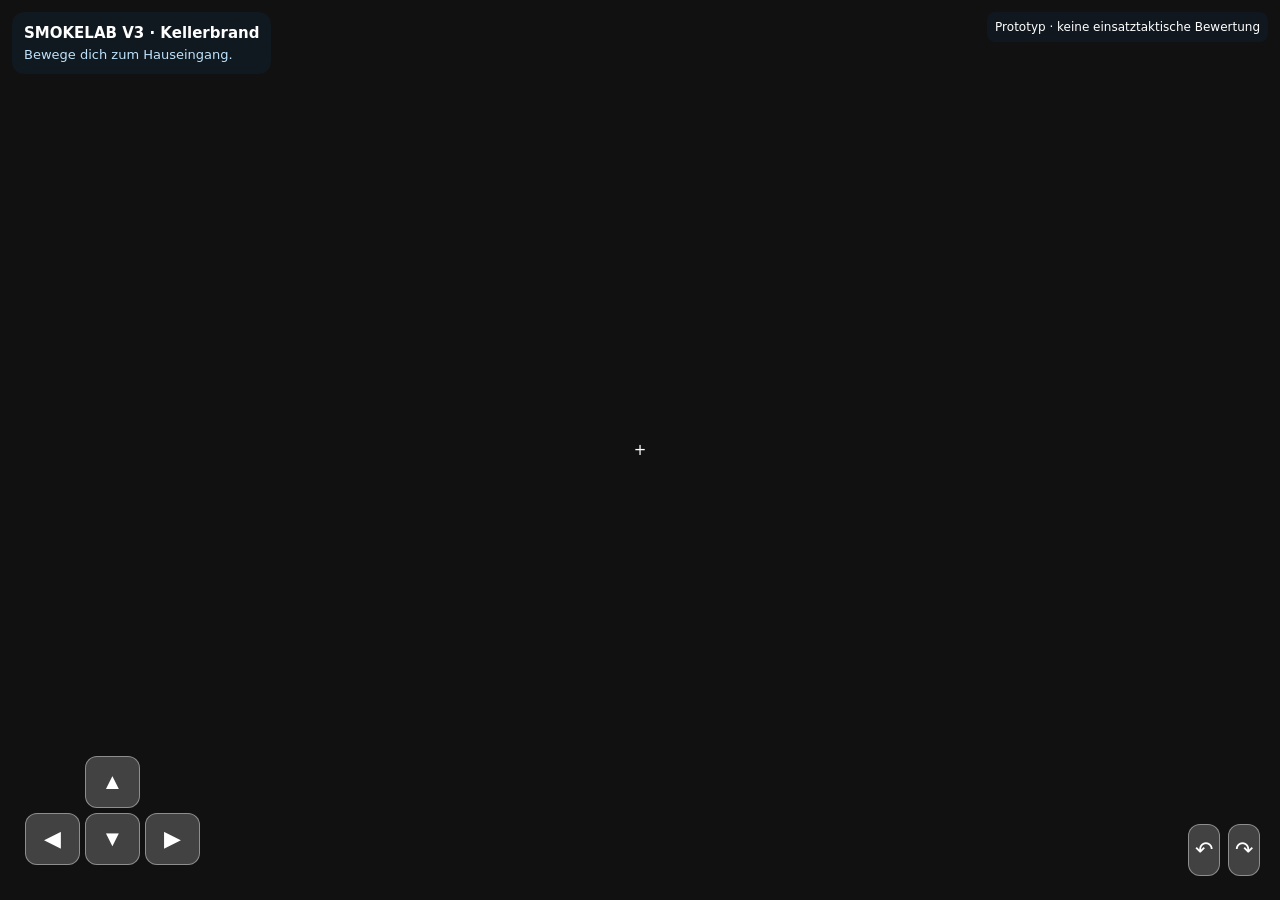
==== index.html @ 82b1ecdf "Add files via upload" ====
<!doctype html><html lang="de"><head><meta charset="utf-8"><meta name="viewport" content="width=device-width,initial-scale=1,maximum-scale=1,user-scalable=no"><title>SMOKELAB V3 – 3D-Prototyp</title><style>html,body{margin:0;height:100%;overflow:hidden;background:#111;color:white;font:15px system-ui;touch-action:none}canvas{display:block}#hud{position:absolute;top:12px;left:12px;background:#101923d9;padding:12px;border-radius:12px;max-width:290px}#status{font-size:13px;color:#bfe2fa;margin-top:5px}#interact{position:absolute;right:22px;bottom:110px;padding:18px;border:0;border-radius:14px;background:#e5b24d;color:#171717;font-weight:bold;display:none}#pad{position:absolute;left:25px;bottom:35px;display:grid;grid-template-columns:repeat(3,55px);gap:5px}#pad button,#look button{background:#ffffff35;color:white;border:1px solid #ffffff66;border-radius:12px;height:52px;font-size:22px;touch-action:none}#pad button:active,#look button:active{background:#ffffff88}#look{position:absolute;right:20px;bottom:24px;display:flex;gap:8px}#note{position:absolute;top:12px;right:12px;font-size:12px;background:#101923b8;padding:8px;border-radius:8px}#cross{position:absolute;top:50%;left:50%;transform:translate(-50%,-50%);pointer-events:none}button{cursor:pointer}</style></head><body><div id="hud"><b>SMOKELAB V3 · Kellerbrand</b><div id="status">Bewege dich zum Hauseingang.</div></div><div id="note">Prototyp · keine einsatztaktische Bewertung</div><div id="cross">+</div><button id="interact">Tür öffnen</button><div id="pad"><span></span><button data-key="forward">▲</button><span></span><button data-key="left">◀</button><button data-key="back">▼</button><button data-key="right">▶</button></div><div id="look"><button data-key="turnleft">↶</button><button data-key="turnright">↷</button></div><script type="module">
import * as THREE from 'https://esm.sh/three@0.170.0';
const scene=new THREE.Scene();scene.background=new THREE.Color(0x9eb7c9);scene.fog=new THREE.Fog(0x9eb7c9,25,70);
const camera=new THREE.PerspectiveCamera(70,innerWidth/innerHeight,.08,120);camera.position.set(0,1.65,10);let yaw=0;
const renderer=new THREE.WebGLRenderer({antialias:true,powerPreference:'high-performance'});renderer.setPixelRatio(Math.min(devicePixelRatio,1.6));renderer.setSize(innerWidth,innerHeight);document.body.prepend(renderer.domElement);
scene.add(new THREE.HemisphereLight(0xffffff,0x58616a,2));const sun=new THREE.DirectionalLight(0xffffff,2.1);sun.position.set(7,12,9);scene.add(sun);
function box(w,h,d,x,y,z,color){const m=new THREE.Mesh(new THREE.BoxGeometry(w,h,d),new THREE.MeshStandardMaterial({color,roughness:.9}));m.position.set(x,y,z);scene.add(m);return m}
box(80,.15,80,0,-.12,0,0x547348);box(5,.05,18,0,.01,5,0xaaaaa3);
// House front wall with a real doorway gap: doorway x=-.8..+.8, house spans x=-5..5.
box(4.2,3.4,.25,-2.9,1.7,0,0xe8dfcd);box(4.2,3.4,.25,2.9,1.7,0,0xe8dfcd);box(1.6,.85,.25,0,2.975,0,0xe8dfcd);
box(.25,3.4,9,-5,1.7,-4.5,0xe8dfcd);box(.25,3.4,9,5,1.7,-4.5,0xe8dfcd);box(10,3.4,.25,0,1.7,-9,0xe8dfcd);box(10,.15,9,0,.01,-4.5,0xb4a797);
box(10,.3,9,0,3.55,-4.5,0x5e5754);
for(const x of [-3.2,3.2]){box(1.6,1.5,.05,x,1.8,.15,0x536c77);box(.08,1.6,.1,x,1.8,.2,0xffffff);box(1.6,.08,.1,x,1.8,.2,0xffffff)}
const hinge=new THREE.Group();hinge.position.set(-.8,0,.02);scene.add(hinge);const door=new THREE.Mesh(new THREE.BoxGeometry(1.6,2.12,.1),new THREE.MeshStandardMaterial({color:0x805a3c}));door.position.set(.8,1.06,0);hinge.add(door);const handle=new THREE.Mesh(new THREE.SphereGeometry(.065,12,12),new THREE.MeshStandardMaterial({color:0xd4bc79}));handle.position.set(1.42,1.06,.08);hinge.add(handle);
// Interior hall, stairs represented by a visible descent at the back.
box(2,.08,4,0,.08,-6.7,0x706f6b);for(let i=0;i<7;i++)box(2,.13,.38,0,.13-i*.07,-6.5-i*.37,0x6b6761);
const basementDoor=box(2,2.2,.12,0,1.1,-8.6,0x544b42);
const keys=new Set(),status=document.querySelector('#status'),action=document.querySelector('#interact');let open=false;
function interact(){if(Math.hypot(camera.position.x,camera.position.z)<3.2&&camera.position.z>-2.5){open=!open;status.textContent=open?'Haustür geöffnet. Du kannst in den Flur gehen.':'Haustür geschlossen.'}}
action.addEventListener('click',interact);document.addEventListener('keydown',e=>{keys.add(e.key.toLowerCase());if(e.key.toLowerCase()==='e')interact()});document.addEventListener('keyup',e=>keys.delete(e.key.toLowerCase()));
for(const b of document.querySelectorAll('[data-key]')){const k=b.dataset.key;b.addEventListener('pointerdown',e=>{e.preventDefault();b.setPointerCapture(e.pointerId);keys.add(k)});for(const evt of ['pointerup','pointercancel','lostpointercapture'])b.addEventListener(evt,()=>keys.delete(k))}
let touchX=null;renderer.domElement.addEventListener('pointerdown',e=>{touchX=e.clientX});renderer.domElement.addEventListener('pointermove',e=>{if(touchX!==null){yaw-=(e.clientX-touchX)*.004;touchX=e.clientX}});renderer.domElement.addEventListener('pointerup',()=>touchX=null);
let prev=performance.now();function tick(t){const dt=Math.min((t-prev)/1000,.04);prev=t;const turn=(keys.has('turnleft')||keys.has('arrowleft')?1:0)-(keys.has('turnright')||keys.has('arrowright')?1:0);yaw+=turn*dt*1.7;camera.rotation.y=yaw;let f=Number(keys.has('forward')||keys.has('w')||keys.has('arrowup'))-Number(keys.has('back')||keys.has('s')||keys.has('arrowdown'));let s=Number(keys.has('right')||keys.has('d'))-Number(keys.has('left')||keys.has('a'));const speed=3.2*dt;const nx=camera.position.x+(Math.sin(yaw)*-f+Math.cos(yaw)*s)*speed,nz=camera.position.z+(-Math.cos(yaw)*f-Math.sin(yaw)*s)*speed;
const crossing=nz<.3&&nz>-.3&&Math.abs(nx)<.82;const blocked=!open&&crossing;const inHouse=nx>-4.7&&nx<4.7&&nz<0&&nz>-8.5;const valid=!(nz<-.1&&nz>-8.8&&Math.abs(nx)>4.65)&&!blocked&&!(nz< -8.6);if(valid){camera.position.x=nx;camera.position.z=nz}camera.position.y=1.65;
const near=Math.abs(camera.position.x)<2&&Math.abs(camera.position.z)<2.6;action.style.display=near?'block':'none';action.textContent=open?'Tür schließen':'Tür öffnen';if(inHouse&&camera.position.z< -5.4)status.textContent='Kellertreppe erreicht. Weitere Interaktionen folgen in der nächsten Version.';else if(inHouse)status.textContent='Im Hausflur. Gehe zur Kellertreppe.';renderer.render(scene,camera);requestAnimationFrame(tick)}requestAnimationFrame(tick);
addEventListener('resize',()=>{camera.aspect=innerWidth/innerHeight;camera.updateProjectionMatrix();renderer.setSize(innerWidth,innerHeight)});
</script></body></html>
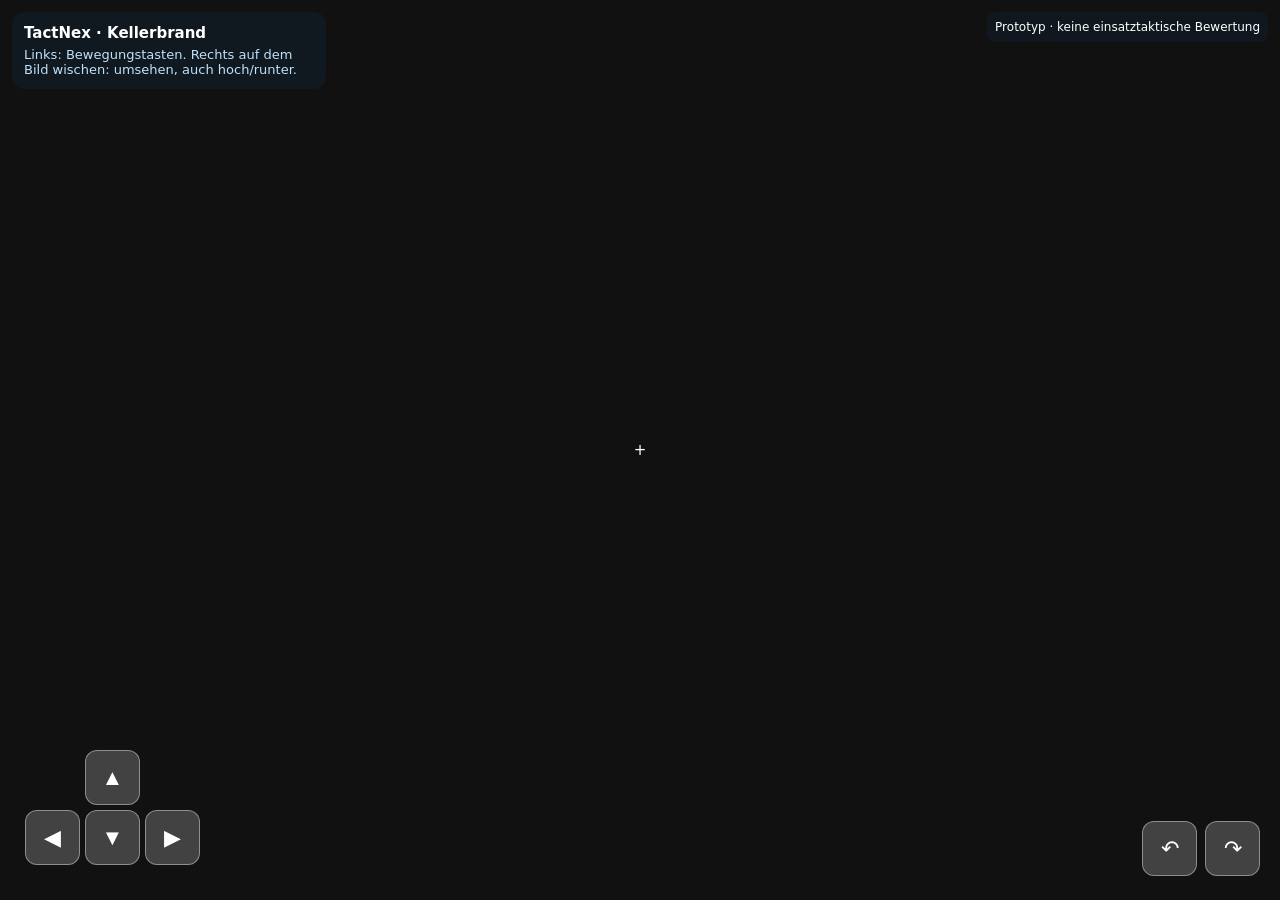
==== commit 0784e720: "Add files via upload" ====
--- a/index.html
+++ b/index.html
@@ -1,7 +1,7 @@
-<!doctype html><html lang="de"><head><meta charset="utf-8"><meta name="viewport" content="width=device-width,initial-scale=1,maximum-scale=1,user-scalable=no"><title>SMOKELAB V3 – 3D-Prototyp</title><style>html,body{margin:0;height:100%;overflow:hidden;background:#111;color:white;font:15px system-ui;touch-action:none}canvas{display:block}#hud{position:absolute;top:12px;left:12px;background:#101923d9;padding:12px;border-radius:12px;max-width:290px}#status{font-size:13px;color:#bfe2fa;margin-top:5px}#interact{position:absolute;right:22px;bottom:110px;padding:18px;border:0;border-radius:14px;background:#e5b24d;color:#171717;font-weight:bold;display:none}#pad{position:absolute;left:25px;bottom:35px;display:grid;grid-template-columns:repeat(3,55px);gap:5px}#pad button,#look button{background:#ffffff35;color:white;border:1px solid #ffffff66;border-radius:12px;height:52px;font-size:22px;touch-action:none}#pad button:active,#look button:active{background:#ffffff88}#look{position:absolute;right:20px;bottom:24px;display:flex;gap:8px}#note{position:absolute;top:12px;right:12px;font-size:12px;background:#101923b8;padding:8px;border-radius:8px}#cross{position:absolute;top:50%;left:50%;transform:translate(-50%,-50%);pointer-events:none}button{cursor:pointer}</style></head><body><div id="hud"><b>SMOKELAB V3 · Kellerbrand</b><div id="status">Bewege dich zum Hauseingang.</div></div><div id="note">Prototyp · keine einsatztaktische Bewertung</div><div id="cross">+</div><button id="interact">Tür öffnen</button><div id="pad"><span></span><button data-key="forward">▲</button><span></span><button data-key="left">◀</button><button data-key="back">▼</button><button data-key="right">▶</button></div><div id="look"><button data-key="turnleft">↶</button><button data-key="turnright">↷</button></div><script type="module">
+<!doctype html><html lang="de"><head><meta charset="utf-8"><meta name="viewport" content="width=device-width,initial-scale=1,maximum-scale=1,user-scalable=no"><title>TactNex – 3D-Prototyp</title><style>html,body{margin:0;user-select:none;-webkit-user-select:none;-webkit-touch-callout:none;overscroll-behavior:none;height:100%;overflow:hidden;background:#111;color:white;font:15px system-ui;touch-action:none}canvas{display:block;touch-action:none;-webkit-user-select:none}button{-webkit-user-select:none;user-select:none;-webkit-touch-callout:none;touch-action:none}#pad,#look{z-index:20;touch-action:none}#pad button,#look button{min-width:55px;min-height:55px;opacity:1}#hud,#note{pointer-events:none}#interact{z-index:20}#hud{position:absolute;top:12px;left:12px;background:#101923d9;padding:12px;border-radius:12px;max-width:290px}#status{font-size:13px;color:#bfe2fa;margin-top:5px}#interact{position:absolute;right:22px;bottom:110px;padding:18px;border:0;border-radius:14px;background:#e5b24d;color:#171717;font-weight:bold;display:none}#pad{position:absolute;left:25px;bottom:35px;display:grid;grid-template-columns:repeat(3,55px);gap:5px}#pad button,#look button{background:#ffffff35;color:white;border:1px solid #ffffff66;border-radius:12px;height:52px;font-size:22px;touch-action:none}#pad button:active,#look button:active{background:#ffffff88}#look{position:absolute;right:20px;bottom:24px;display:flex;gap:8px}#note{position:absolute;top:12px;right:12px;font-size:12px;background:#101923b8;padding:8px;border-radius:8px}#cross{position:absolute;top:50%;left:50%;transform:translate(-50%,-50%);pointer-events:none}button{cursor:pointer}</style></head><body><div id="hud"><b>TactNex · Kellerbrand</b><div id="status">Links: Bewegungstasten. Rechts auf dem Bild wischen: umsehen, auch hoch/runter.</div></div><div id="note">Prototyp · keine einsatztaktische Bewertung</div><div id="cross">+</div><button id="interact">Tür öffnen</button><div id="pad"><span></span><button data-key="forward">▲</button><span></span><button data-key="left">◀</button><button data-key="back">▼</button><button data-key="right">▶</button></div><div id="look"><button data-key="turnleft">↶</button><button data-key="turnright">↷</button></div><script type="module">
 import * as THREE from 'https://esm.sh/three@0.170.0';
 const scene=new THREE.Scene();scene.background=new THREE.Color(0x9eb7c9);scene.fog=new THREE.Fog(0x9eb7c9,25,70);
-const camera=new THREE.PerspectiveCamera(70,innerWidth/innerHeight,.08,120);camera.position.set(0,1.65,10);let yaw=0;
+const camera=new THREE.PerspectiveCamera(70,innerWidth/innerHeight,.08,120);camera.position.set(0,1.65,10);let yaw=0,pitch=0;
 const renderer=new THREE.WebGLRenderer({antialias:true,powerPreference:'high-performance'});renderer.setPixelRatio(Math.min(devicePixelRatio,1.6));renderer.setSize(innerWidth,innerHeight);document.body.prepend(renderer.domElement);
 scene.add(new THREE.HemisphereLight(0xffffff,0x58616a,2));const sun=new THREE.DirectionalLight(0xffffff,2.1);sun.position.set(7,12,9);scene.add(sun);
 function box(w,h,d,x,y,z,color){const m=new THREE.Mesh(new THREE.BoxGeometry(w,h,d),new THREE.MeshStandardMaterial({color,roughness:.9}));m.position.set(x,y,z);scene.add(m);return m}
@@ -14,14 +14,51 @@
 const hinge=new THREE.Group();hinge.position.set(-.8,0,.02);scene.add(hinge);const door=new THREE.Mesh(new THREE.BoxGeometry(1.6,2.12,.1),new THREE.MeshStandardMaterial({color:0x805a3c}));door.position.set(.8,1.06,0);hinge.add(door);const handle=new THREE.Mesh(new THREE.SphereGeometry(.065,12,12),new THREE.MeshStandardMaterial({color:0xd4bc79}));handle.position.set(1.42,1.06,.08);hinge.add(handle);
 // Interior hall, stairs represented by a visible descent at the back.
 box(2,.08,4,0,.08,-6.7,0x706f6b);for(let i=0;i<7;i++)box(2,.13,.38,0,.13-i*.07,-6.5-i*.37,0x6b6761);
-const basementDoor=box(2,2.2,.12,0,1.1,-8.6,0x544b42);
-const keys=new Set(),status=document.querySelector('#status'),action=document.querySelector('#interact');let open=false;
-function interact(){if(Math.hypot(camera.position.x,camera.position.z)<3.2&&camera.position.z>-2.5){open=!open;status.textContent=open?'Haustür geöffnet. Du kannst in den Flur gehen.':'Haustür geschlossen.'}}
-action.addEventListener('click',interact);document.addEventListener('keydown',e=>{keys.add(e.key.toLowerCase());if(e.key.toLowerCase()==='e')interact()});document.addEventListener('keyup',e=>keys.delete(e.key.toLowerCase()));
+// Basement test space is physically below the ground floor; the stair is a sloping walkable path.
+// The initial prototype's decorative staircase is hidden and replaced with actual steps.
+for(const obj of [...scene.children]){if(obj.isMesh && obj.geometry?.parameters?.width===2 && obj.position.z < -5 && obj.position.z > -9 && obj.material?.color?.getHex()===0x6b6761) obj.visible=false;}
+const basementDoor=box(2,2.2,.12,0,-1.5,-10.8,0x544b42);
+// An open basement volume behind the staircase, with walls and floor.
+box(9,.16,8,0,-2.7,-13,0x80766c);
+box(.2,2.7,8,-4.5,-1.35,-13,0xc9c2b7);box(.2,2.7,8,4.5,-1.35,-13,0xc9c2b7);
+box(9,2.7,.2,0,-1.35,-17,0xc9c2b7);
+// Staircase goes from z=-5.4 at ground level to z=-10.4 at basement level.
+const stairStart=-5.4,stairEnd=-10.4,stairCount=14;
+for(let i=0;i<stairCount;i++){const z=stairStart-(i+.5)*(5/stairCount);const y=-(i+1)*2.7/stairCount;box(1.9,.12,5/stairCount,0,y-.07,z,0x77716b)}
+// Low wall dividing the basement into two simple rooms.
+box(3,.2,.18,-2.8,-1.25,-13.2,0xbbb3a8);
+
+const keys=new Set(),status=document.querySelector('#status'),action=document.querySelector('#interact');let open=false,doorAngle=0;
+function interact(){if(Math.abs(camera.position.x)<2.1&&Math.abs(camera.position.z)<2.7){open=!open;status.textContent=open?'Haustür öffnet sich.':'Haustür schließt sich.'}}
+action.addEventListener('click',interact);document.addEventListener('keydown',e=>{keys.add(e.key.toLowerCase());if(e.key.toLowerCase()==='e')interact()});document.addEventListener('keyup',e=>keys.delete(e.key.toLowerCase()));document.addEventListener('contextmenu',e=>e.preventDefault());document.addEventListener('selectstart',e=>e.preventDefault());document.addEventListener('dragstart',e=>e.preventDefault());
 for(const b of document.querySelectorAll('[data-key]')){const k=b.dataset.key;b.addEventListener('pointerdown',e=>{e.preventDefault();b.setPointerCapture(e.pointerId);keys.add(k)});for(const evt of ['pointerup','pointercancel','lostpointercapture'])b.addEventListener(evt,()=>keys.delete(k))}
-let touchX=null;renderer.domElement.addEventListener('pointerdown',e=>{touchX=e.clientX});renderer.domElement.addEventListener('pointermove',e=>{if(touchX!==null){yaw-=(e.clientX-touchX)*.004;touchX=e.clientX}});renderer.domElement.addEventListener('pointerup',()=>touchX=null);
-let prev=performance.now();function tick(t){const dt=Math.min((t-prev)/1000,.04);prev=t;const turn=(keys.has('turnleft')||keys.has('arrowleft')?1:0)-(keys.has('turnright')||keys.has('arrowright')?1:0);yaw+=turn*dt*1.7;camera.rotation.y=yaw;let f=Number(keys.has('forward')||keys.has('w')||keys.has('arrowup'))-Number(keys.has('back')||keys.has('s')||keys.has('arrowdown'));let s=Number(keys.has('right')||keys.has('d'))-Number(keys.has('left')||keys.has('a'));const speed=3.2*dt;const nx=camera.position.x+(Math.sin(yaw)*-f+Math.cos(yaw)*s)*speed,nz=camera.position.z+(-Math.cos(yaw)*f-Math.sin(yaw)*s)*speed;
-const crossing=nz<.3&&nz>-.3&&Math.abs(nx)<.82;const blocked=!open&&crossing;const inHouse=nx>-4.7&&nx<4.7&&nz<0&&nz>-8.5;const valid=!(nz<-.1&&nz>-8.8&&Math.abs(nx)>4.65)&&!blocked&&!(nz< -8.6);if(valid){camera.position.x=nx;camera.position.z=nz}camera.position.y=1.65;
-const near=Math.abs(camera.position.x)<2&&Math.abs(camera.position.z)<2.6;action.style.display=near?'block':'none';action.textContent=open?'Tür schließen':'Tür öffnen';if(inHouse&&camera.position.z< -5.4)status.textContent='Kellertreppe erreicht. Weitere Interaktionen folgen in der nächsten Version.';else if(inHouse)status.textContent='Im Hausflur. Gehe zur Kellertreppe.';renderer.render(scene,camera);requestAnimationFrame(tick)}requestAnimationFrame(tick);
+let lookPointer=null,lookX=0,lookY=0;
+renderer.domElement.addEventListener('pointerdown',e=>{lookPointer=e.pointerId;lookX=e.clientX;lookY=e.clientY;renderer.domElement.setPointerCapture(e.pointerId)});
+renderer.domElement.addEventListener('pointermove',e=>{if(e.pointerId!==lookPointer)return;const dx=e.clientX-lookX,dy=e.clientY-lookY;yaw-=dx*.004;pitch=Math.max(-1.25,Math.min(1.25,pitch-dy*.004));lookX=e.clientX;lookY=e.clientY});
+for(const ev of ['pointerup','pointercancel','lostpointercapture'])renderer.domElement.addEventListener(ev,e=>{if(e.pointerId===lookPointer)lookPointer=null});
+let prev=performance.now();function tick(t){const dt=Math.min((t-prev)/1000,.04);prev=t;const turn=(keys.has('turnleft')||keys.has('arrowleft')?1:0)-(keys.has('turnright')||keys.has('arrowright')?1:0);yaw+=turn*dt*1.7;camera.rotation.order='YXZ';camera.rotation.y=yaw;camera.rotation.x=pitch;
+const targetAngle=open?-Math.PI*.55:0;doorAngle+=(targetAngle-doorAngle)*Math.min(1,dt*7);hinge.rotation.y=doorAngle;let f=Number(keys.has('forward')||keys.has('w')||keys.has('arrowup'))-Number(keys.has('back')||keys.has('s')||keys.has('arrowdown'));let s=Number(keys.has('right')||keys.has('d'))-Number(keys.has('left')||keys.has('a'));const speed=3.2*dt;const nx=camera.position.x+(Math.sin(yaw)*-f+Math.cos(yaw)*s)*speed,nz=camera.position.z+(-Math.cos(yaw)*f-Math.sin(yaw)*s)*speed;
+// Collision with front wall and door: test the entire movement segment, not only the endpoint.
+const px=camera.position.x,pz=camera.position.z,r=.24;
+function passable(x,z){
+  if(z < -16.65 || (z < -.3 && (x < -4.65 || x > 4.65))) return false;
+  // Front wall is at z=0; doorway is x=-0.8..0.8.
+  if(Math.abs(z)<.18+r){
+    if(Math.abs(x)>.8-r)return false;
+    if(!open || Math.abs(doorAngle)<1.12)return false;
+  }
+  // Door leaf swings toward exterior on the left hinge; approximate solid segment.
+  const ax=-.8,az=.02,bx=ax+1.6*Math.cos(doorAngle),bz=az-1.6*Math.sin(doorAngle);
+  const vx=bx-ax,vz=bz-az,wx=x-ax,wz=z-az;
+  const u=Math.max(0,Math.min(1,(wx*vx+wz*vz)/(vx*vx+vz*vz)));
+  if(Math.hypot(x-(ax+u*vx),z-(az+u*vz))<r+.07)return false;
+  return true;
+}
+let cx=px,cz=pz;const steps=Math.max(1,Math.ceil(Math.hypot(nx-px,nz-pz)/.09));
+for(let i=1;i<=steps;i++){const tx=px+(nx-px)*i/steps,tz=pz+(nz-pz)*i/steps;if(passable(tx,tz)){cx=tx;cz=tz}else break}
+camera.position.x=cx;camera.position.z=cz;
+const inHouse=cx>-4.7&&cx<4.7&&cz<-.3&&cz>-16.7;
+const stairProgress=Math.max(0,Math.min(1,(-cz-5.4)/5));camera.position.y=1.65-2.7*stairProgress;
+const near=Math.abs(camera.position.x)<2&&Math.abs(camera.position.z)<2.6;action.style.display=near?'block':'none';action.textContent=open?'Tür schließen':'Tür öffnen';if(inHouse&&camera.position.z< -10.4)status.textContent='Im Kellergeschoss (Testbereich).';else if(inHouse&&camera.position.z< -5.4)status.textContent='Du gehst die Kellertreppe hinunter.';else if(inHouse)status.textContent='Im Hausflur. Gehe zur Kellertreppe.';renderer.render(scene,camera);requestAnimationFrame(tick)}requestAnimationFrame(tick);
 addEventListener('resize',()=>{camera.aspect=innerWidth/innerHeight;camera.updateProjectionMatrix();renderer.setSize(innerWidth,innerHeight)});
 </script></body></html>
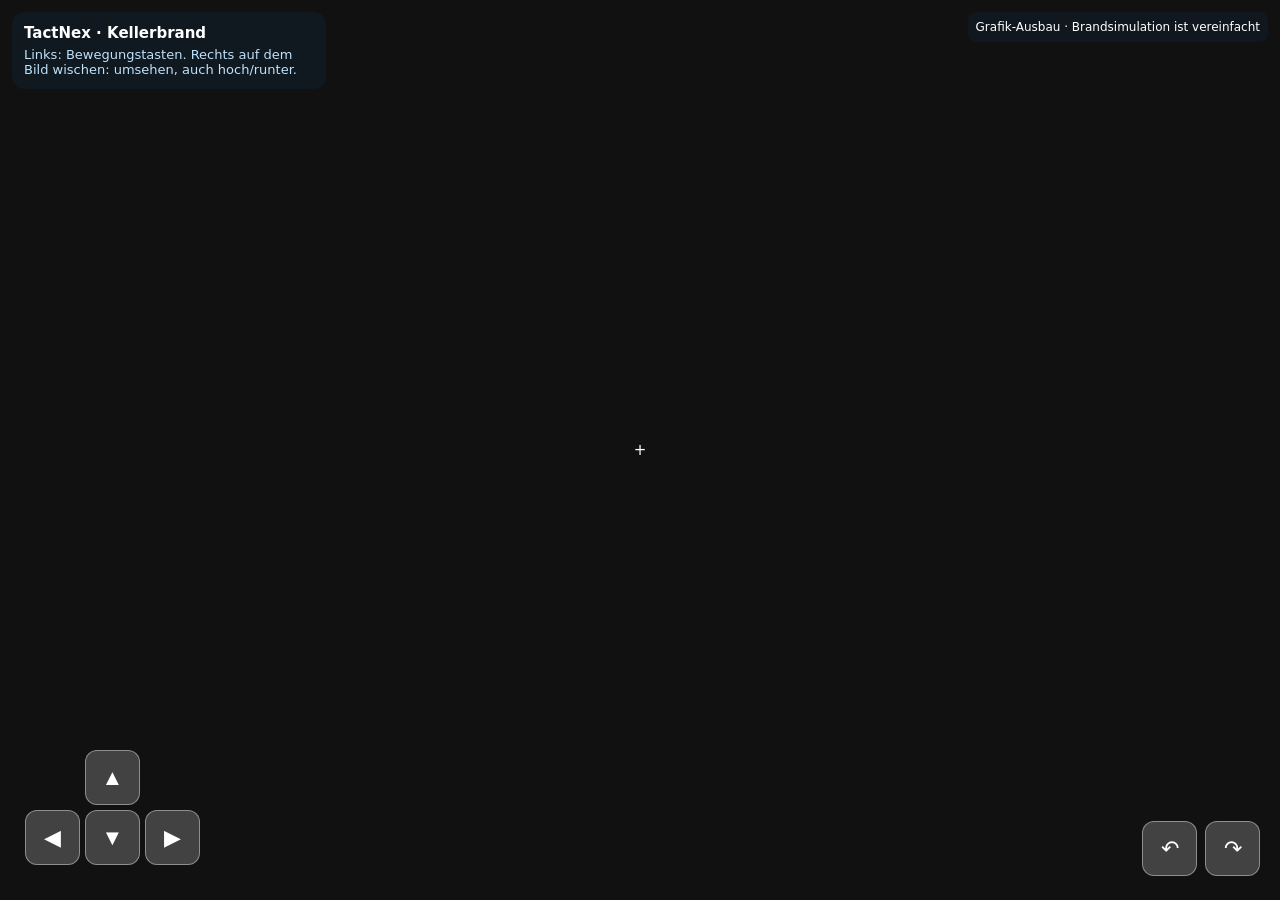
==== commit d8859f33: "Visual overhaul: procedural textured surfaces, realistic lighting and shadows, detailed foliage, roa" ====
--- a/index.html
+++ b/index.html
@@ -1,33 +1,112 @@
-<!doctype html><html lang="de"><head><meta charset="utf-8"><meta name="viewport" content="width=device-width,initial-scale=1,maximum-scale=1,user-scalable=no"><title>TactNex – 3D-Prototyp</title><style>html,body{margin:0;user-select:none;-webkit-user-select:none;-webkit-touch-callout:none;overscroll-behavior:none;height:100%;overflow:hidden;background:#111;color:white;font:15px system-ui;touch-action:none}canvas{display:block;touch-action:none;-webkit-user-select:none}button{-webkit-user-select:none;user-select:none;-webkit-touch-callout:none;touch-action:none}#pad,#look{z-index:20;touch-action:none}#pad button,#look button{min-width:55px;min-height:55px;opacity:1}#hud,#note{pointer-events:none}#interact{z-index:20}#hud{position:absolute;top:12px;left:12px;background:#101923d9;padding:12px;border-radius:12px;max-width:290px}#status{font-size:13px;color:#bfe2fa;margin-top:5px}#interact{position:absolute;right:22px;bottom:110px;padding:18px;border:0;border-radius:14px;background:#e5b24d;color:#171717;font-weight:bold;display:none}#pad{position:absolute;left:25px;bottom:35px;display:grid;grid-template-columns:repeat(3,55px);gap:5px}#pad button,#look button{background:#ffffff35;color:white;border:1px solid #ffffff66;border-radius:12px;height:52px;font-size:22px;touch-action:none}#pad button:active,#look button:active{background:#ffffff88}#look{position:absolute;right:20px;bottom:24px;display:flex;gap:8px}#note{position:absolute;top:12px;right:12px;font-size:12px;background:#101923b8;padding:8px;border-radius:8px}#cross{position:absolute;top:50%;left:50%;transform:translate(-50%,-50%);pointer-events:none}button{cursor:pointer}</style></head><body><div id="hud"><b>TactNex · Kellerbrand</b><div id="status">Links: Bewegungstasten. Rechts auf dem Bild wischen: umsehen, auch hoch/runter.</div></div><div id="note">Prototyp · keine einsatztaktische Bewertung</div><div id="cross">+</div><button id="interact">Tür öffnen</button><div id="pad"><span></span><button data-key="forward">▲</button><span></span><button data-key="left">◀</button><button data-key="back">▼</button><button data-key="right">▶</button></div><div id="look"><button data-key="turnleft">↶</button><button data-key="turnright">↷</button></div><script type="module">
+<!doctype html><html lang="de"><head><meta charset="utf-8"><meta name="viewport" content="width=device-width,initial-scale=1,maximum-scale=1,user-scalable=no"><title>TactNex – v0.4 Entwicklung</title><style>html,body{margin:0;user-select:none;-webkit-user-select:none;-webkit-touch-callout:none;overscroll-behavior:none;height:100%;overflow:hidden;background:#111;color:white;font:15px system-ui;touch-action:none}canvas{display:block;touch-action:none;-webkit-user-select:none}button{-webkit-user-select:none;user-select:none;-webkit-touch-callout:none;touch-action:none}#pad,#look{z-index:20;touch-action:none}#pad button,#look button{min-width:55px;min-height:55px;opacity:1}#hud,#note{pointer-events:none}#interact{z-index:20}#hud{position:absolute;top:12px;left:12px;background:#101923d9;padding:12px;border-radius:12px;max-width:290px}#status{font-size:13px;color:#bfe2fa;margin-top:5px}#interact{position:absolute;right:22px;bottom:110px;padding:18px;border:0;border-radius:14px;background:#e5b24d;color:#171717;font-weight:bold;display:none}#pad{position:absolute;left:25px;bottom:35px;display:grid;grid-template-columns:repeat(3,55px);gap:5px}#pad button,#look button{background:#ffffff35;color:white;border:1px solid #ffffff66;border-radius:12px;height:52px;font-size:22px;touch-action:none}#pad button:active,#look button:active{background:#ffffff88}#look{position:absolute;right:20px;bottom:24px;display:flex;gap:8px}#note{position:absolute;top:12px;right:12px;font-size:12px;background:#101923b8;padding:8px;border-radius:8px}#cross{position:absolute;top:50%;left:50%;transform:translate(-50%,-50%);pointer-events:none}button{cursor:pointer}</style></head><body><div id="hud"><b>TactNex · Kellerbrand</b><div id="status">Links: Bewegungstasten. Rechts auf dem Bild wischen: umsehen, auch hoch/runter.</div></div><div id="note">Grafik-Ausbau · Brandsimulation ist vereinfacht</div><div id="cross">+</div><button id="interact">Tür öffnen</button><div id="pad"><span></span><button data-key="forward">▲</button><span></span><button data-key="left">◀</button><button data-key="back">▼</button><button data-key="right">▶</button></div><div id="look"><button data-key="turnleft">↶</button><button data-key="turnright">↷</button></div><script type="module">
 import * as THREE from 'https://esm.sh/three@0.170.0';
 const scene=new THREE.Scene();scene.background=new THREE.Color(0x9eb7c9);scene.fog=new THREE.Fog(0x9eb7c9,25,70);
 const camera=new THREE.PerspectiveCamera(70,innerWidth/innerHeight,.08,120);camera.position.set(0,1.65,10);let yaw=0,pitch=0;
-const renderer=new THREE.WebGLRenderer({antialias:true,powerPreference:'high-performance'});renderer.setPixelRatio(Math.min(devicePixelRatio,1.6));renderer.setSize(innerWidth,innerHeight);document.body.prepend(renderer.domElement);
-scene.add(new THREE.HemisphereLight(0xffffff,0x58616a,2));const sun=new THREE.DirectionalLight(0xffffff,2.1);sun.position.set(7,12,9);scene.add(sun);
-function box(w,h,d,x,y,z,color){const m=new THREE.Mesh(new THREE.BoxGeometry(w,h,d),new THREE.MeshStandardMaterial({color,roughness:.9}));m.position.set(x,y,z);scene.add(m);return m}
-box(80,.15,80,0,-.12,0,0x547348);box(5,.05,18,0,.01,5,0xaaaaa3);
+const renderer=new THREE.WebGLRenderer({antialias:true,powerPreference:'high-performance'});renderer.setPixelRatio(Math.min(devicePixelRatio,1.4));renderer.shadowMap.enabled=true;renderer.shadowMap.type=THREE.PCFSoftShadowMap;renderer.toneMapping=THREE.ACESFilmicToneMapping;renderer.toneMappingExposure=1.25;renderer.setSize(innerWidth,innerHeight);document.body.prepend(renderer.domElement);
+scene.add(new THREE.HemisphereLight(0xffffff,0x58616a,2));const sun=new THREE.DirectionalLight(0xffffff,2.1);sun.castShadow=true;sun.shadow.mapSize.set(1024,1024);sun.shadow.camera.left=-25;sun.shadow.camera.right=25;sun.shadow.camera.top=25;sun.shadow.camera.bottom=-25;sun.position.set(7,12,9);scene.add(sun);
+function box(w,h,d,x,y,z,color){const m=new THREE.Mesh(new THREE.BoxGeometry(w,h,d),new THREE.MeshStandardMaterial({color,roughness:.88}));m.position.set(x,y,z);m.castShadow=true;m.receiveShadow=true;scene.add(m);return m}
+function mesh(geo,material,x,y,z,parent=scene){const m=new THREE.Mesh(geo,material);m.position.set(x,y,z);m.castShadow=true;m.receiveShadow=true;parent.add(m);return m}
+function texture(type,base,accent,repeat=3){const cv=document.createElement('canvas');cv.width=cv.height=512;const ctx=cv.getContext('2d');ctx.fillStyle=base;ctx.fillRect(0,0,512,512);let seed=19;const rand=()=>{seed=(seed*1664525+1013904223)>>>0;return seed/4294967296};if(type==='brick'){for(let y=0;y<512;y+=39){ctx.fillStyle=accent;ctx.fillRect(0,y,512,3);for(let x=(y/39%2)*-54;x<512;x+=108){ctx.fillRect(x,y,3,39);ctx.fillStyle='rgba(255,255,255,.035)';ctx.fillRect(x+4,y+4,100,2)}}}else if(type==='wood'){for(let x=0;x<512;x+=78){ctx.fillStyle=accent;ctx.fillRect(x,0,3,512);for(let j=0;j<30;j++){ctx.fillStyle='rgba(35,20,8,'+(rand()*.11)+')';ctx.fillRect(x+rand()*75,rand()*512,1+rand()*2,15+rand()*130)}}}else if(type==='roof'){for(let y=0;y<512;y+=42){ctx.fillStyle=accent;ctx.fillRect(0,y,512,3);for(let x=(Math.floor(y/42)%2)*-35;x<512;x+=70)ctx.fillRect(x,y,3,42)}}else if(type==='grass'){for(let i=0;i<17000;i++){ctx.fillStyle=rand()>.5?'rgba(18,48,15,.13)':'rgba(216,212,119,.12)';ctx.fillRect(rand()*512,rand()*512,1+rand()*3,1+rand()*5)}}else if(type==='concrete'){for(let i=0;i<14000;i++){ctx.fillStyle=rand()>.5?'rgba(255,255,255,.06)':'rgba(0,0,0,.06)';ctx.fillRect(rand()*512,rand()*512,rand()*3+1,rand()*3+1)}}const t=new THREE.CanvasTexture(cv);t.wrapS=t.wrapT=THREE.RepeatWrapping;t.repeat.set(repeat,repeat);t.colorSpace=THREE.SRGBColorSpace;t.anisotropy=Math.min(renderer.capabilities.getMaxAnisotropy(),8);return t}
+const grassMat=new THREE.MeshStandardMaterial({map:texture('grass','#527344','#48623a',16),roughness:1});
+const plasterMat=new THREE.MeshStandardMaterial({map:texture('concrete','#ddd5c5','#aaa394',2),roughness:1});
+const roofMat=new THREE.MeshStandardMaterial({map:texture('roof','#924a39','#4b2d2b',4),roughness:.85});
+const woodMat=new THREE.MeshStandardMaterial({map:texture('wood','#99745a','#6b4936',2),roughness:.83});
+const ground=mesh(new THREE.PlaneGeometry(110,110),grassMat,0,-.15,0);ground.rotation.x=-Math.PI/2;
+const road=mesh(new THREE.PlaneGeometry(110,7),new THREE.MeshStandardMaterial({map:texture('concrete','#555a5a','#45494b',14)}),0,-.07,19);road.rotation.x=-Math.PI/2;
+for(let x=-50;x<50;x+=7)box(3,.015,.12,x,-.045,19,0xded8ba);
+const driveway=mesh(new THREE.PlaneGeometry(4.4,21),new THREE.MeshStandardMaterial({map:texture('concrete','#99978c','#8b8a80',5)}),8,-.04,8);driveway.rotation.x=-Math.PI/2;
+const path=mesh(new THREE.PlaneGeometry(2.2,7),new THREE.MeshStandardMaterial({map:texture('concrete','#b9ad99','#8d877d',2)}),0,-.03,3.5);path.rotation.x=-Math.PI/2;
+const hedgeMat=new THREE.MeshStandardMaterial({color:0x31582c,roughness:1});
+function bush(x,z,s=1){for(let i=0;i<4;i++)mesh(new THREE.IcosahedronGeometry((.5+Math.random()*.2)*s,1),hedgeMat,x+(i-1.5)*.35*s,.35*s,z+(i%2)*.15*s)}
+for(let z=-12;z<16;z+=1.7){bush(-8.2,z,.9);if(z<0)bush(9.8,z,.85)}
+function detailedTree(x,z,s){const bark=new THREE.MeshStandardMaterial({color:0x64503b,roughness:1}),leaf=new THREE.MeshStandardMaterial({color:0x3c6635,roughness:1,side:THREE.DoubleSide});mesh(new THREE.CylinderGeometry(.13*s,.28*s,3.3*s,9),bark,x,1.55*s,z);for(let i=0;i<7;i++){const a=i*2.399,r=(.45+i%3*.25)*s;const branch=mesh(new THREE.CylinderGeometry(.04*s,.1*s,1.5*s,6),bark,x+Math.cos(a)*r*.5,2.7*s+(i%3)*.3*s,z+Math.sin(a)*r*.5);branch.rotation.z=Math.cos(a)*.65;branch.rotation.x=Math.sin(a)*.65;mesh(new THREE.IcosahedronGeometry((.9+i%3*.12)*s,2),leaf,x+Math.cos(a)*r,3.3*s+(i%3)*.45*s,z+Math.sin(a)*r)}}
+for(const [x,z,s] of [[-12,5,1.1],[13,7,1],[-14,-7,.8],[15,-11,1.2],[-18,13,1.1]])detailedTree(x,z,s);
 // House front wall with a real doorway gap: doorway x=-.8..+.8, house spans x=-5..5.
-box(4.2,3.4,.25,-2.9,1.7,0,0xe8dfcd);box(4.2,3.4,.25,2.9,1.7,0,0xe8dfcd);box(1.6,.85,.25,0,2.975,0,0xe8dfcd);
-box(.25,3.4,9,-5,1.7,-4.5,0xe8dfcd);box(.25,3.4,9,5,1.7,-4.5,0xe8dfcd);box(10,3.4,.25,0,1.7,-9,0xe8dfcd);box(10,.15,9,0,.01,-4.5,0xb4a797);
-box(10,.3,9,0,3.55,-4.5,0x5e5754);
-for(const x of [-3.2,3.2]){box(1.6,1.5,.05,x,1.8,.15,0x536c77);box(.08,1.6,.1,x,1.8,.2,0xffffff);box(1.6,.08,.1,x,1.8,.2,0xffffff)}
+for(const [w,h,d,x,y,z] of [[4.2,3.4,.25,-2.9,1.7,0],[4.2,3.4,.25,2.9,1.7,0],[1.6,.85,.25,0,2.975,0]])mesh(new THREE.BoxGeometry(w,h,d),plasterMat,x,y,z);
+for(const [w,h,d,x,y,z] of [[.25,3.4,9,-5,1.7,-4.5],[.25,3.4,9,5,1.7,-4.5],[10,3.4,.25,0,1.7,-9]])mesh(new THREE.BoxGeometry(w,h,d),plasterMat,x,y,z);box(4,.15,9,-3,.01,-4.5,0xb4a797);box(4,.15,9,3,.01,-4.5,0xb4a797);box(2,.15,5.3,0,.01,-2.65,0xb4a797);
+// Pitched tiled roof with gables, ridge, chimney and gutters.
+function roofSlope(x,angle){const m=mesh(new THREE.BoxGeometry(5.95,.22,10.1),roofMat,x,4.45,-4.5);m.rotation.z=angle;return m}
+roofSlope(-2.45,-.48);roofSlope(2.45,.48);
+for(const z of [-9.45,.45]){const g=new THREE.Mesh(new THREE.ConeGeometry(5.5,2.55,3),new THREE.MeshStandardMaterial({color:0xe4d7c4,roughness:1}));g.rotation.y=Math.PI/2;g.position.set(0,4.63,z);scene.add(g)}
+box(.7,1.4,.7,2.5,5.55,-6.8,0x9b5b4b);box(.9,.13,.9,2.5,6.3,-6.8,0x555052);
+for(const x of [-4.9,4.9])box(.13,.13,10.2,x,3.48,-4.5,0x626a6e);
+for(let j=0;j<9;j++)for(const x of [-2.4,2.4]){const tile=box(5.6,.025,.035,x,4.49,-9+j*1.05,0x603b32);tile.rotation.z=x<0?-.48:.48}
+// Window frames, panes, shutters and sills.
+for(const x of [-3.2,3.2]){box(1.95,.12,.34,x,.98,.21,0xe2e2df);for(const dx of [-1.04,1.04])box(.1,1.75,.15,x+dx,1.8,.2,0xf0f0ec);box(1.98,.1,.15,x,2.65,.2,0xf0f0ec)}
+// Porch light and entry threshold.
+box(1.9,.12,.65,0,.06,.43,0x99978f);const porchLamp=new THREE.PointLight(0xffdfab,1.4,6);porchLamp.position.set(0,2.85,.7);scene.add(porchLamp);
+
+for(const x of [-3.2,3.2]){const pane=box(1.6,1.5,.05,x,1.8,.15,0x4d7180);pane.material=new THREE.MeshPhysicalMaterial({color:0x8cb3c1,metalness:.35,roughness:.16,transparent:true,opacity:.78});box(.08,1.6,.1,x,1.8,.2,0xffffff);box(1.6,.08,.1,x,1.8,.2,0xffffff)}
 const hinge=new THREE.Group();hinge.position.set(-.8,0,.02);scene.add(hinge);const door=new THREE.Mesh(new THREE.BoxGeometry(1.6,2.12,.1),new THREE.MeshStandardMaterial({color:0x805a3c}));door.position.set(.8,1.06,0);hinge.add(door);const handle=new THREE.Mesh(new THREE.SphereGeometry(.065,12,12),new THREE.MeshStandardMaterial({color:0xd4bc79}));handle.position.set(1.42,1.06,.08);hinge.add(handle);
 // Interior hall, stairs represented by a visible descent at the back.
-box(2,.08,4,0,.08,-6.7,0x706f6b);for(let i=0;i<7;i++)box(2,.13,.38,0,.13-i*.07,-6.5-i*.37,0x6b6761);
+for(let i=0;i<7;i++)box(2,.13,.38,0,.13-i*.07,-6.5-i*.37,0x6b6761);
 // Basement test space is physically below the ground floor; the stair is a sloping walkable path.
 // The initial prototype's decorative staircase is hidden and replaced with actual steps.
 for(const obj of [...scene.children]){if(obj.isMesh && obj.geometry?.parameters?.width===2 && obj.position.z < -5 && obj.position.z > -9 && obj.material?.color?.getHex()===0x6b6761) obj.visible=false;}
-const basementDoor=box(2,2.2,.12,0,-1.5,-10.8,0x544b42);
+
 // An open basement volume behind the staircase, with walls and floor.
-box(9,.16,8,0,-2.7,-13,0x80766c);
+box(9,.16,8,0,-2.78,-13,0x80766c);
 box(.2,2.7,8,-4.5,-1.35,-13,0xc9c2b7);box(.2,2.7,8,4.5,-1.35,-13,0xc9c2b7);
 box(9,2.7,.2,0,-1.35,-17,0xc9c2b7);
 // Staircase goes from z=-5.4 at ground level to z=-10.4 at basement level.
 const stairStart=-5.4,stairEnd=-10.4,stairCount=14;
 for(let i=0;i<stairCount;i++){const z=stairStart-(i+.5)*(5/stairCount);const y=-(i+1)*2.7/stairCount;box(1.9,.12,5/stairCount,0,y-.07,z,0x77716b)}
+// Basement furnishing and props.
+function furnishing(w,h,d,x,y,z,color){return box(w,h,d,x,y,z,color)}
+furnishing(1.6,.8,.8,-3.2,-2.28,-15.6,0x65513f);furnishing(1.45,.07,.9,-3.2,-1.84,-15.6,0x8d7459);
+for(const x of [-3.9,-2.5])for(const z of [-16.0,-15.25])furnishing(.09,.85,.09,x,-2.28,z,0x4a4036);
+furnishing(1.5,1.8,.5,3.3,-1.8,-16.4,0x697077);
+for(let y=-2.25;y<-.5;y+=.55)furnishing(1.45,.06,.55,3.3,y,-16.4,0x4e565a);
+for(const [x,z] of [[2.9,-15.9],[3.6,-15.9],[3,-13.2]])furnishing(.55,.55,.55,x,-2.4,z,0x8d7151);
+const basementLamp=new THREE.PointLight(0xffe4bd,1.1,7);basementLamp.position.set(2,-.45,-12.4);scene.add(basementLamp);
+// Living area furniture, hall rug, kitchen and room partitions.
+furnishing(1.7,.035,3.3,0,.11,-2.6,0x715f50);
+furnishing(.16,2.8,4.0,-1.9,1.4,-6.9,0xd9d0c2);
+furnishing(2.3,.7,.85,-3.4,.42,-3.2,0x516779);
+furnishing(1.9,.18,.9,-3.4,.86,-3.2,0x687f90);
+for(const x of [-4.05,-2.75])furnishing(.65,.22,.4,x,.88,-3.2,0x8ca0a9);
+furnishing(1.35,.42,.8,-3.4,.23,-4.7,0x795a45);
+furnishing(2.9,.85,.65,3.25,.44,-7.65,0xc8c2b5);
+furnishing(2.9,.06,.8,3.25,.89,-7.65,0x55575a);
+for(const x of [2.4,3.4,4.3])furnishing(.48,.65,.6,x,.35,-8.2,0xc0b8a9);
+const interiorLight=new THREE.PointLight(0xffe5c1,1.8,12);interiorLight.position.set(0,2.8,-3.5);scene.add(interiorLight);
 // Low wall dividing the basement into two simple rooms.
 box(3,.2,.18,-2.8,-1.25,-13.2,0xbbb3a8);
 
+// Detailed surroundings, vehicle and foliage.
+const car=new THREE.Group();scene.add(car);function carPart(w,h,d,x,y,z,col){const m=new THREE.Mesh(new THREE.BoxGeometry(w,h,d),new THREE.MeshStandardMaterial({color:col,metalness:.2,roughness:.55}));m.position.set(x,y,z);car.add(m)}
+car.position.set(8,0,7);carPart(1.9,.55,4.1,0,.68,0,0x274b6d);carPart(1.68,.54,2.05,0,1.22,-.27,0x375c78);for(const x of [-.7,.7]){carPart(.36,.18,.07,x,.75,-2.08,0xe7d6a0);carPart(.36,.16,.07,x,.75,2.08,0xb52725)}for(const x of [-.94,.94]){carPart(.08,.38,1.7,x,1.25,-.28,0x253744)}carPart(1.55,.05,1.9,0,1.52,-.25,0x283e53);for(const x of [-.93,.93])for(const z of [-1.25,1.25]){const wheel=new THREE.Mesh(new THREE.CylinderGeometry(.37,.37,.18,12),new THREE.MeshStandardMaterial({color:0x191b1c}));wheel.rotation.z=Math.PI/2;wheel.position.set(x,.38,z);car.add(wheel)}
+// Training fire and smoke: visual effects only, not validated fire dynamics.
+const fireGroup=new THREE.Group();fireGroup.position.set(-2,-2.6,-14.4);scene.add(fireGroup);
+for(let i=0;i<7;i++){const flame=new THREE.Mesh(new THREE.ConeGeometry(.25+i*.035,.75+i*.1,6),new THREE.MeshBasicMaterial({color:i%2?0xffaa16:0xff4d0a,transparent:true,opacity:.76,depthWrite:false}));flame.position.set((i%3-1)*.27,.38+(i%2)*.15,Math.floor(i/3)*.24);fireGroup.add(flame)}
+const fireLight=new THREE.PointLight(0xff5b16,4,9);fireLight.position.set(-2,-1.8,-14.4);scene.add(fireLight);
+const smoke=[];for(let i=0;i<14;i++){const m=new THREE.Mesh(new THREE.SphereGeometry(.35,7,5),new THREE.MeshBasicMaterial({color:0x4d5154,transparent:true,opacity:.13,depthWrite:false}));scene.add(m);smoke.push(m)}
+// Visible first-person equipment selection, with basic 3D handheld silhouettes.
+const hand=new THREE.Group();camera.add(hand);scene.add(camera);hand.position.set(.52,-.46,-.85);
+const glove=new THREE.Mesh(new THREE.BoxGeometry(.18,.19,.36),new THREE.MeshStandardMaterial({color:0x1e2427}));glove.position.set(0,-.09,.12);hand.add(glove);
+const held=new THREE.Group();hand.add(held);
+function equipment(name){held.clear();const mat=(color)=>new THREE.MeshStandardMaterial({color,metalness:.18,roughness:.6});const add=(geo,x,y,z,color)=>{const m=new THREE.Mesh(geo,mat(color));m.position.set(x,y,z);held.add(m);return m};
+if(name==='Wärmebildkamera'){add(new THREE.BoxGeometry(.36,.36,.19),0,.12,-.18,0x252a2e);add(new THREE.BoxGeometry(.28,.2,.012),0,.17,-.287,0x517986);add(new THREE.BoxGeometry(.12,.35,.13),0,-.22,-.12,0x202428)}
+else if(name==='Messgerät'){add(new THREE.BoxGeometry(.23,.44,.12),0,.1,-.18,0x25292d);add(new THREE.BoxGeometry(.17,.19,.015),0,.15,-.247,0xb0d6e1)}
+else if(name==='Strahlrohr'){const m=add(new THREE.CylinderGeometry(.065,.11,.65,12),0,.08,-.25,0x666c70);m.rotation.x=Math.PI/2;add(new THREE.TorusGeometry(.13,.035,7,12),0,.08,-.53,0x282c30)}
+else if(name==='Feuerwehraxt'){const m=add(new THREE.CylinderGeometry(.025,.035,.85,8),0,.14,-.2,0x6c482b);m.rotation.z=-.2;add(new THREE.BoxGeometry(.35,.2,.065),-.04,.55,-.2,0x9ba5a9)}
+else if(name==='Halligan'){const m=add(new THREE.CylinderGeometry(.025,.025,.85,8),0,.15,-.2,0x666e76);m.rotation.z=.2;add(new THREE.BoxGeometry(.28,.07,.07),-.1,.55,-.2,0x8b9299)}
+else if(name==='Funkgerät'){add(new THREE.BoxGeometry(.19,.3,.09),0,.1,-.2,0x22272b);add(new THREE.CylinderGeometry(.012,.012,.2,8),.06,.35,-.2,0x171a1b)}}
+let selectedEquipment='Hände',fireStrength=1,waterOn=false,waterDroplets=[],thermalMode=false;
+const equipmentDisplay=document.createElement('div');equipmentDisplay.style.cssText='position:absolute;right:14px;top:68px;z-index:21;background:#10222bdc;border:1px solid #63838e;border-radius:9px;padding:9px 12px;font-size:13px;display:none;pointer-events:none';document.body.append(equipmentDisplay);
+const useButton=document.createElement('button');useButton.textContent='GERÄT BENUTZEN';useButton.style.cssText='position:absolute;right:22px;bottom:188px;z-index:25;background:#f3bb4d;color:#1c1c1c;border:0;border-radius:12px;padding:14px;font-weight:800;display:none';document.body.append(useButton);
+const thermalOverlay=document.createElement('div');thermalOverlay.style.cssText='position:absolute;left:22%;top:17%;width:56%;height:56%;border:8px solid #1c2528;border-radius:22px;z-index:19;pointer-events:none;display:none;box-sizing:border-box;background:radial-gradient(circle at 43% 58%,#fff8a5 0%,#ff672b 12%,#6e348d 35%,#192e62 70%);opacity:.78';document.body.append(thermalOverlay);
+const thermalLabel=document.createElement('div');thermalLabel.style.cssText='position:absolute;left:12px;top:10px;color:white;background:#141c23a8;padding:5px 9px;font:700 13px system-ui';thermalLabel.textContent='WÄRMEBILD · DEMOMODUS · KEINE ECHTE TEMPERATURMESSUNG';thermalOverlay.append(thermalLabel);
+function useEquipment(){if(selectedEquipment==='Strahlrohr'){waterOn=!waterOn;useButton.textContent=waterOn?'WASSER STOPPEN':'WASSER ABGEBEN';status.textContent=waterOn?'Wasserabgabe aktiv. Auf den Brandherd zielen.':'Wasserabgabe beendet.'}else if(selectedEquipment==='Wärmebildkamera'){thermalMode=!thermalMode;thermalOverlay.style.display=thermalMode?'block':'none';status.textContent=thermalMode?'Wärmebild-Demodarstellung eingeschaltet.':'Wärmebild ausgeschaltet.'}else if(selectedEquipment==='Messgerät'){status.textContent='Messgerät: Demoanzeige, keine reale Gaskonzentration.'}else if(selectedEquipment==='Funkgerät'){status.textContent='Funk: Übungskanal – keine Netzwerkverbindung.'}else status.textContent='Werkzeug ausgewählt – Interaktion noch in Entwicklung.'}
+useButton.addEventListener('click',useEquipment);
+document.addEventListener('keydown',e=>{if(e.key.toLowerCase()==='f')useEquipment()});
+const waterMaterial=new THREE.MeshBasicMaterial({color:0x9bdcf4,transparent:true,opacity:.75});
+for(let i=0;i<35;i++){const drop=new THREE.Mesh(new THREE.SphereGeometry(.035,5,4),waterMaterial);drop.visible=false;scene.add(drop);waterDroplets.push(drop)}
+// Atmospheric sky and UI quality controls.
+const vignette=document.createElement('div');vignette.style.cssText='position:absolute;inset:0;pointer-events:none;background:radial-gradient(ellipse at center,transparent 45%,rgba(8,15,18,.24) 100%);z-index:2';document.body.append(vignette);
+const equipUI=document.createElement('div');equipUI.style.cssText='position:absolute;bottom:16px;left:50%;transform:translateX(-50%);z-index:25;display:flex;gap:5px;max-width:60vw;overflow-x:auto;padding:5px;background:#101923b8;border-radius:12px';document.body.append(equipUI);
+for(const name of ['Hände','Strahlrohr','Wärmebildkamera','Messgerät','Feuerwehraxt','Halligan','Funkgerät']){const b=document.createElement('button');b.textContent=name;b.style.cssText='white-space:nowrap;border:1px solid #ffffff88;border-radius:8px;background:#344553;color:white;padding:10px;font-size:12px';b.onclick=()=>{selectedEquipment=name;waterOn=false;thermalMode=false;thermalOverlay.style.display='none';useButton.style.display=name==='Hände'?'none':'block';useButton.textContent=name==='Strahlrohr'?'WASSER ABGEBEN':name==='Wärmebildkamera'?'WÄRMEBILD EIN':'GERÄT BENUTZEN';equipmentDisplay.style.display=name==='Messgerät'?'block':'none';equipmentDisplay.textContent='O₂ 20,9 % · CO -- · H₂S -- · DEMO';equipment(name);for(const x of equipUI.children)x.style.background='#344553';b.style.background='#aa7829';status.textContent=name+' ausgewählt (3D-Testmodell).'};equipUI.append(b)}
+equipment('Hände');
 const keys=new Set(),status=document.querySelector('#status'),action=document.querySelector('#interact');let open=false,doorAngle=0;
 function interact(){if(Math.abs(camera.position.x)<2.1&&Math.abs(camera.position.z)<2.7){open=!open;status.textContent=open?'Haustür öffnet sich.':'Haustür schließt sich.'}}
 action.addEventListener('click',interact);document.addEventListener('keydown',e=>{keys.add(e.key.toLowerCase());if(e.key.toLowerCase()==='e')interact()});document.addEventListener('keyup',e=>keys.delete(e.key.toLowerCase()));document.addEventListener('contextmenu',e=>e.preventDefault());document.addEventListener('selectstart',e=>e.preventDefault());document.addEventListener('dragstart',e=>e.preventDefault());
@@ -59,6 +138,6 @@
 camera.position.x=cx;camera.position.z=cz;
 const inHouse=cx>-4.7&&cx<4.7&&cz<-.3&&cz>-16.7;
 const stairProgress=Math.max(0,Math.min(1,(-cz-5.4)/5));camera.position.y=1.65-2.7*stairProgress;
-const near=Math.abs(camera.position.x)<2&&Math.abs(camera.position.z)<2.6;action.style.display=near?'block':'none';action.textContent=open?'Tür schließen':'Tür öffnen';if(inHouse&&camera.position.z< -10.4)status.textContent='Im Kellergeschoss (Testbereich).';else if(inHouse&&camera.position.z< -5.4)status.textContent='Du gehst die Kellertreppe hinunter.';else if(inHouse)status.textContent='Im Hausflur. Gehe zur Kellertreppe.';renderer.render(scene,camera);requestAnimationFrame(tick)}requestAnimationFrame(tick);
+const near=Math.abs(camera.position.x)<2&&Math.abs(camera.position.z)<2.6;action.style.display=near?'block':'none';action.textContent=open?'Tür schließen':'Tür öffnen';if(inHouse&&camera.position.z< -10.4)status.textContent='Im Kellergeschoss (Testbereich).';else if(inHouse&&camera.position.z< -5.4)status.textContent='Du gehst die Kellertreppe hinunter.';else if(inHouse)status.textContent='Im Hausflur. Gehe zur Kellertreppe.';for(let i=0;i<smoke.length;i++){const a=t*.00025+i*2.4;smoke[i].position.set(-2+Math.sin(a+i)*.5,-2.15+((t*.0003+i*.17)%3),-14.4+Math.cos(a+i)*.4);smoke[i].scale.setScalar((.7+((t*.0003+i*.17)%3)*.55)*Math.max(.1,fireStrength));smoke[i].visible=fireStrength>.05}fireLight.intensity=fireStrength*(3.2+Math.sin(t*.013)*.9);fireGroup.scale.setScalar(Math.max(.05,fireStrength));if(waterOn&&selectedEquipment==='Strahlrohr'){const forward=new THREE.Vector3();camera.getWorldDirection(forward);const origin=camera.position.clone().addScaledVector(forward,.6);const target=new THREE.Vector3(-2,-1.8,-14.4);if(forward.dot(target.clone().sub(camera.position).normalize())>.89&&camera.position.distanceTo(target)<10){fireStrength=Math.max(0,fireStrength-dt*.15);if(fireStrength<.06)status.textContent='Brandherd im Übungsszenario gelöscht.'}for(let i=0;i<waterDroplets.length;i++){const p=waterDroplets[i];const dist=.6+((t*.005+i*.17)%7);p.position.copy(origin).addScaledVector(forward,dist);p.position.y-=dist*dist*.012;p.position.x+=Math.sin(i*15.4)*dist*.018;p.visible=true}}else for(const p of waterDroplets)p.visible=false;for(let i=0;i<fireGroup.children.length;i++)fireGroup.children[i].scale.y=.8+Math.sin(t*.009+i)*.2;renderer.render(scene,camera);requestAnimationFrame(tick)}requestAnimationFrame(tick);
 addEventListener('resize',()=>{camera.aspect=innerWidth/innerHeight;camera.updateProjectionMatrix();renderer.setSize(innerWidth,innerHeight)});
 </script></body></html>
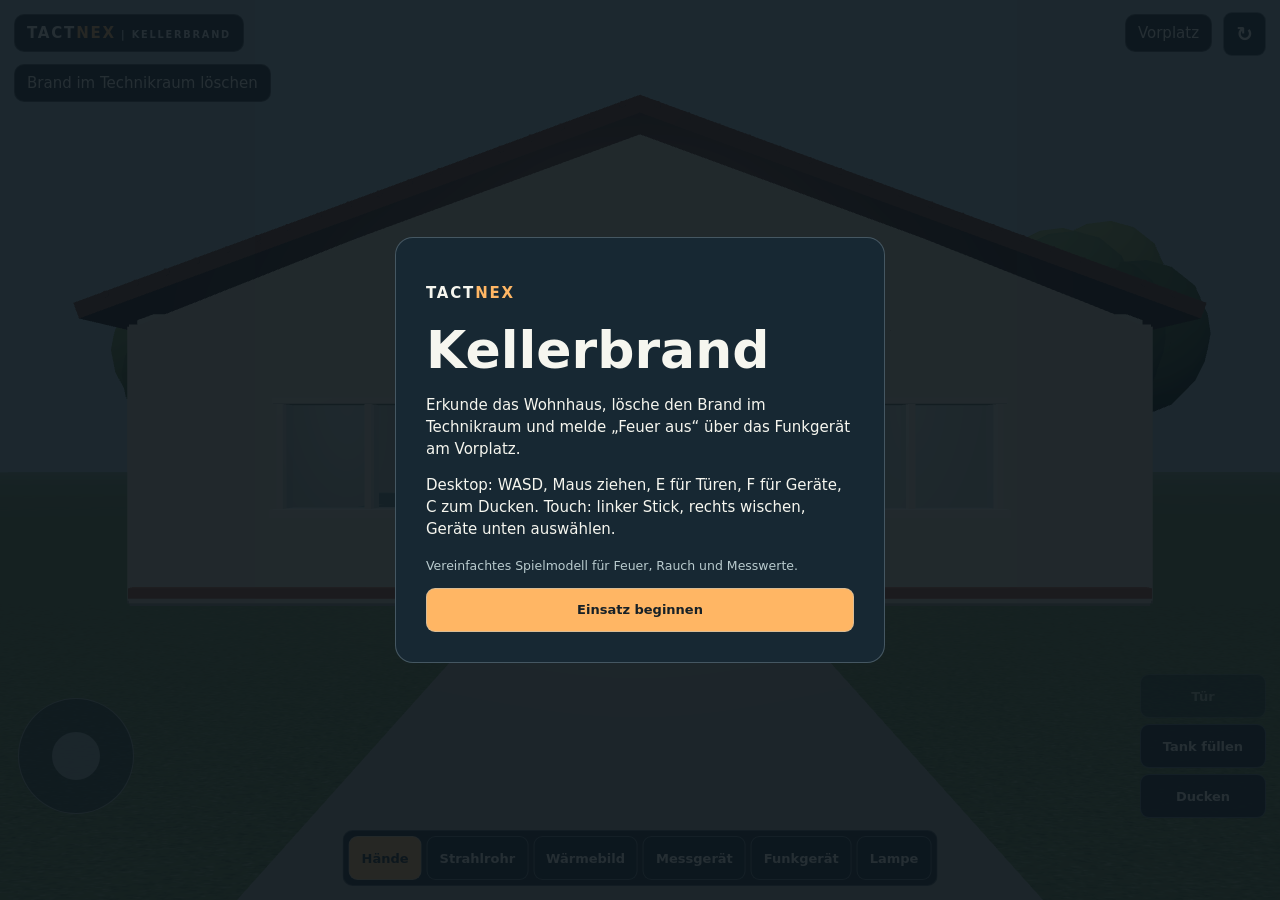
==== commit a6a5ae14: "Build playable two-level TactNex basement fire scenario" ====
--- a/index.html
+++ b/index.html
@@ -1,143 +1,10 @@
-<!doctype html><html lang="de"><head><meta charset="utf-8"><meta name="viewport" content="width=device-width,initial-scale=1,maximum-scale=1,user-scalable=no"><title>TactNex – v0.4 Entwicklung</title><style>html,body{margin:0;user-select:none;-webkit-user-select:none;-webkit-touch-callout:none;overscroll-behavior:none;height:100%;overflow:hidden;background:#111;color:white;font:15px system-ui;touch-action:none}canvas{display:block;touch-action:none;-webkit-user-select:none}button{-webkit-user-select:none;user-select:none;-webkit-touch-callout:none;touch-action:none}#pad,#look{z-index:20;touch-action:none}#pad button,#look button{min-width:55px;min-height:55px;opacity:1}#hud,#note{pointer-events:none}#interact{z-index:20}#hud{position:absolute;top:12px;left:12px;background:#101923d9;padding:12px;border-radius:12px;max-width:290px}#status{font-size:13px;color:#bfe2fa;margin-top:5px}#interact{position:absolute;right:22px;bottom:110px;padding:18px;border:0;border-radius:14px;background:#e5b24d;color:#171717;font-weight:bold;display:none}#pad{position:absolute;left:25px;bottom:35px;display:grid;grid-template-columns:repeat(3,55px);gap:5px}#pad button,#look button{background:#ffffff35;color:white;border:1px solid #ffffff66;border-radius:12px;height:52px;font-size:22px;touch-action:none}#pad button:active,#look button:active{background:#ffffff88}#look{position:absolute;right:20px;bottom:24px;display:flex;gap:8px}#note{position:absolute;top:12px;right:12px;font-size:12px;background:#101923b8;padding:8px;border-radius:8px}#cross{position:absolute;top:50%;left:50%;transform:translate(-50%,-50%);pointer-events:none}button{cursor:pointer}</style></head><body><div id="hud"><b>TactNex · Kellerbrand</b><div id="status">Links: Bewegungstasten. Rechts auf dem Bild wischen: umsehen, auch hoch/runter.</div></div><div id="note">Grafik-Ausbau · Brandsimulation ist vereinfacht</div><div id="cross">+</div><button id="interact">Tür öffnen</button><div id="pad"><span></span><button data-key="forward">▲</button><span></span><button data-key="left">◀</button><button data-key="back">▼</button><button data-key="right">▶</button></div><div id="look"><button data-key="turnleft">↶</button><button data-key="turnright">↷</button></div><script type="module">
-import * as THREE from 'https://esm.sh/three@0.170.0';
-const scene=new THREE.Scene();scene.background=new THREE.Color(0x9eb7c9);scene.fog=new THREE.Fog(0x9eb7c9,25,70);
-const camera=new THREE.PerspectiveCamera(70,innerWidth/innerHeight,.08,120);camera.position.set(0,1.65,10);let yaw=0,pitch=0;
-const renderer=new THREE.WebGLRenderer({antialias:true,powerPreference:'high-performance'});renderer.setPixelRatio(Math.min(devicePixelRatio,1.4));renderer.shadowMap.enabled=true;renderer.shadowMap.type=THREE.PCFSoftShadowMap;renderer.toneMapping=THREE.ACESFilmicToneMapping;renderer.toneMappingExposure=1.25;renderer.setSize(innerWidth,innerHeight);document.body.prepend(renderer.domElement);
-scene.add(new THREE.HemisphereLight(0xffffff,0x58616a,2));const sun=new THREE.DirectionalLight(0xffffff,2.1);sun.castShadow=true;sun.shadow.mapSize.set(1024,1024);sun.shadow.camera.left=-25;sun.shadow.camera.right=25;sun.shadow.camera.top=25;sun.shadow.camera.bottom=-25;sun.position.set(7,12,9);scene.add(sun);
-function box(w,h,d,x,y,z,color){const m=new THREE.Mesh(new THREE.BoxGeometry(w,h,d),new THREE.MeshStandardMaterial({color,roughness:.88}));m.position.set(x,y,z);m.castShadow=true;m.receiveShadow=true;scene.add(m);return m}
-function mesh(geo,material,x,y,z,parent=scene){const m=new THREE.Mesh(geo,material);m.position.set(x,y,z);m.castShadow=true;m.receiveShadow=true;parent.add(m);return m}
-function texture(type,base,accent,repeat=3){const cv=document.createElement('canvas');cv.width=cv.height=512;const ctx=cv.getContext('2d');ctx.fillStyle=base;ctx.fillRect(0,0,512,512);let seed=19;const rand=()=>{seed=(seed*1664525+1013904223)>>>0;return seed/4294967296};if(type==='brick'){for(let y=0;y<512;y+=39){ctx.fillStyle=accent;ctx.fillRect(0,y,512,3);for(let x=(y/39%2)*-54;x<512;x+=108){ctx.fillRect(x,y,3,39);ctx.fillStyle='rgba(255,255,255,.035)';ctx.fillRect(x+4,y+4,100,2)}}}else if(type==='wood'){for(let x=0;x<512;x+=78){ctx.fillStyle=accent;ctx.fillRect(x,0,3,512);for(let j=0;j<30;j++){ctx.fillStyle='rgba(35,20,8,'+(rand()*.11)+')';ctx.fillRect(x+rand()*75,rand()*512,1+rand()*2,15+rand()*130)}}}else if(type==='roof'){for(let y=0;y<512;y+=42){ctx.fillStyle=accent;ctx.fillRect(0,y,512,3);for(let x=(Math.floor(y/42)%2)*-35;x<512;x+=70)ctx.fillRect(x,y,3,42)}}else if(type==='grass'){for(let i=0;i<17000;i++){ctx.fillStyle=rand()>.5?'rgba(18,48,15,.13)':'rgba(216,212,119,.12)';ctx.fillRect(rand()*512,rand()*512,1+rand()*3,1+rand()*5)}}else if(type==='concrete'){for(let i=0;i<14000;i++){ctx.fillStyle=rand()>.5?'rgba(255,255,255,.06)':'rgba(0,0,0,.06)';ctx.fillRect(rand()*512,rand()*512,rand()*3+1,rand()*3+1)}}const t=new THREE.CanvasTexture(cv);t.wrapS=t.wrapT=THREE.RepeatWrapping;t.repeat.set(repeat,repeat);t.colorSpace=THREE.SRGBColorSpace;t.anisotropy=Math.min(renderer.capabilities.getMaxAnisotropy(),8);return t}
-const grassMat=new THREE.MeshStandardMaterial({map:texture('grass','#527344','#48623a',16),roughness:1});
-const plasterMat=new THREE.MeshStandardMaterial({map:texture('concrete','#ddd5c5','#aaa394',2),roughness:1});
-const roofMat=new THREE.MeshStandardMaterial({map:texture('roof','#924a39','#4b2d2b',4),roughness:.85});
-const woodMat=new THREE.MeshStandardMaterial({map:texture('wood','#99745a','#6b4936',2),roughness:.83});
-const ground=mesh(new THREE.PlaneGeometry(110,110),grassMat,0,-.15,0);ground.rotation.x=-Math.PI/2;
-const road=mesh(new THREE.PlaneGeometry(110,7),new THREE.MeshStandardMaterial({map:texture('concrete','#555a5a','#45494b',14)}),0,-.07,19);road.rotation.x=-Math.PI/2;
-for(let x=-50;x<50;x+=7)box(3,.015,.12,x,-.045,19,0xded8ba);
-const driveway=mesh(new THREE.PlaneGeometry(4.4,21),new THREE.MeshStandardMaterial({map:texture('concrete','#99978c','#8b8a80',5)}),8,-.04,8);driveway.rotation.x=-Math.PI/2;
-const path=mesh(new THREE.PlaneGeometry(2.2,7),new THREE.MeshStandardMaterial({map:texture('concrete','#b9ad99','#8d877d',2)}),0,-.03,3.5);path.rotation.x=-Math.PI/2;
-const hedgeMat=new THREE.MeshStandardMaterial({color:0x31582c,roughness:1});
-function bush(x,z,s=1){for(let i=0;i<4;i++)mesh(new THREE.IcosahedronGeometry((.5+Math.random()*.2)*s,1),hedgeMat,x+(i-1.5)*.35*s,.35*s,z+(i%2)*.15*s)}
-for(let z=-12;z<16;z+=1.7){bush(-8.2,z,.9);if(z<0)bush(9.8,z,.85)}
-function detailedTree(x,z,s){const bark=new THREE.MeshStandardMaterial({color:0x64503b,roughness:1}),leaf=new THREE.MeshStandardMaterial({color:0x3c6635,roughness:1,side:THREE.DoubleSide});mesh(new THREE.CylinderGeometry(.13*s,.28*s,3.3*s,9),bark,x,1.55*s,z);for(let i=0;i<7;i++){const a=i*2.399,r=(.45+i%3*.25)*s;const branch=mesh(new THREE.CylinderGeometry(.04*s,.1*s,1.5*s,6),bark,x+Math.cos(a)*r*.5,2.7*s+(i%3)*.3*s,z+Math.sin(a)*r*.5);branch.rotation.z=Math.cos(a)*.65;branch.rotation.x=Math.sin(a)*.65;mesh(new THREE.IcosahedronGeometry((.9+i%3*.12)*s,2),leaf,x+Math.cos(a)*r,3.3*s+(i%3)*.45*s,z+Math.sin(a)*r)}}
-for(const [x,z,s] of [[-12,5,1.1],[13,7,1],[-14,-7,.8],[15,-11,1.2],[-18,13,1.1]])detailedTree(x,z,s);
-// House front wall with a real doorway gap: doorway x=-.8..+.8, house spans x=-5..5.
-for(const [w,h,d,x,y,z] of [[4.2,3.4,.25,-2.9,1.7,0],[4.2,3.4,.25,2.9,1.7,0],[1.6,.85,.25,0,2.975,0]])mesh(new THREE.BoxGeometry(w,h,d),plasterMat,x,y,z);
-for(const [w,h,d,x,y,z] of [[.25,3.4,9,-5,1.7,-4.5],[.25,3.4,9,5,1.7,-4.5],[10,3.4,.25,0,1.7,-9]])mesh(new THREE.BoxGeometry(w,h,d),plasterMat,x,y,z);box(4,.15,9,-3,.01,-4.5,0xb4a797);box(4,.15,9,3,.01,-4.5,0xb4a797);box(2,.15,5.3,0,.01,-2.65,0xb4a797);
-// Pitched tiled roof with gables, ridge, chimney and gutters.
-function roofSlope(x,angle){const m=mesh(new THREE.BoxGeometry(5.95,.22,10.1),roofMat,x,4.45,-4.5);m.rotation.z=angle;return m}
-roofSlope(-2.45,-.48);roofSlope(2.45,.48);
-for(const z of [-9.45,.45]){const g=new THREE.Mesh(new THREE.ConeGeometry(5.5,2.55,3),new THREE.MeshStandardMaterial({color:0xe4d7c4,roughness:1}));g.rotation.y=Math.PI/2;g.position.set(0,4.63,z);scene.add(g)}
-box(.7,1.4,.7,2.5,5.55,-6.8,0x9b5b4b);box(.9,.13,.9,2.5,6.3,-6.8,0x555052);
-for(const x of [-4.9,4.9])box(.13,.13,10.2,x,3.48,-4.5,0x626a6e);
-for(let j=0;j<9;j++)for(const x of [-2.4,2.4]){const tile=box(5.6,.025,.035,x,4.49,-9+j*1.05,0x603b32);tile.rotation.z=x<0?-.48:.48}
-// Window frames, panes, shutters and sills.
-for(const x of [-3.2,3.2]){box(1.95,.12,.34,x,.98,.21,0xe2e2df);for(const dx of [-1.04,1.04])box(.1,1.75,.15,x+dx,1.8,.2,0xf0f0ec);box(1.98,.1,.15,x,2.65,.2,0xf0f0ec)}
-// Porch light and entry threshold.
-box(1.9,.12,.65,0,.06,.43,0x99978f);const porchLamp=new THREE.PointLight(0xffdfab,1.4,6);porchLamp.position.set(0,2.85,.7);scene.add(porchLamp);
-
-for(const x of [-3.2,3.2]){const pane=box(1.6,1.5,.05,x,1.8,.15,0x4d7180);pane.material=new THREE.MeshPhysicalMaterial({color:0x8cb3c1,metalness:.35,roughness:.16,transparent:true,opacity:.78});box(.08,1.6,.1,x,1.8,.2,0xffffff);box(1.6,.08,.1,x,1.8,.2,0xffffff)}
-const hinge=new THREE.Group();hinge.position.set(-.8,0,.02);scene.add(hinge);const door=new THREE.Mesh(new THREE.BoxGeometry(1.6,2.12,.1),new THREE.MeshStandardMaterial({color:0x805a3c}));door.position.set(.8,1.06,0);hinge.add(door);const handle=new THREE.Mesh(new THREE.SphereGeometry(.065,12,12),new THREE.MeshStandardMaterial({color:0xd4bc79}));handle.position.set(1.42,1.06,.08);hinge.add(handle);
-// Interior hall, stairs represented by a visible descent at the back.
-for(let i=0;i<7;i++)box(2,.13,.38,0,.13-i*.07,-6.5-i*.37,0x6b6761);
-// Basement test space is physically below the ground floor; the stair is a sloping walkable path.
-// The initial prototype's decorative staircase is hidden and replaced with actual steps.
-for(const obj of [...scene.children]){if(obj.isMesh && obj.geometry?.parameters?.width===2 && obj.position.z < -5 && obj.position.z > -9 && obj.material?.color?.getHex()===0x6b6761) obj.visible=false;}
-
-// An open basement volume behind the staircase, with walls and floor.
-box(9,.16,8,0,-2.78,-13,0x80766c);
-box(.2,2.7,8,-4.5,-1.35,-13,0xc9c2b7);box(.2,2.7,8,4.5,-1.35,-13,0xc9c2b7);
-box(9,2.7,.2,0,-1.35,-17,0xc9c2b7);
-// Staircase goes from z=-5.4 at ground level to z=-10.4 at basement level.
-const stairStart=-5.4,stairEnd=-10.4,stairCount=14;
-for(let i=0;i<stairCount;i++){const z=stairStart-(i+.5)*(5/stairCount);const y=-(i+1)*2.7/stairCount;box(1.9,.12,5/stairCount,0,y-.07,z,0x77716b)}
-// Basement furnishing and props.
-function furnishing(w,h,d,x,y,z,color){return box(w,h,d,x,y,z,color)}
-furnishing(1.6,.8,.8,-3.2,-2.28,-15.6,0x65513f);furnishing(1.45,.07,.9,-3.2,-1.84,-15.6,0x8d7459);
-for(const x of [-3.9,-2.5])for(const z of [-16.0,-15.25])furnishing(.09,.85,.09,x,-2.28,z,0x4a4036);
-furnishing(1.5,1.8,.5,3.3,-1.8,-16.4,0x697077);
-for(let y=-2.25;y<-.5;y+=.55)furnishing(1.45,.06,.55,3.3,y,-16.4,0x4e565a);
-for(const [x,z] of [[2.9,-15.9],[3.6,-15.9],[3,-13.2]])furnishing(.55,.55,.55,x,-2.4,z,0x8d7151);
-const basementLamp=new THREE.PointLight(0xffe4bd,1.1,7);basementLamp.position.set(2,-.45,-12.4);scene.add(basementLamp);
-// Living area furniture, hall rug, kitchen and room partitions.
-furnishing(1.7,.035,3.3,0,.11,-2.6,0x715f50);
-furnishing(.16,2.8,4.0,-1.9,1.4,-6.9,0xd9d0c2);
-furnishing(2.3,.7,.85,-3.4,.42,-3.2,0x516779);
-furnishing(1.9,.18,.9,-3.4,.86,-3.2,0x687f90);
-for(const x of [-4.05,-2.75])furnishing(.65,.22,.4,x,.88,-3.2,0x8ca0a9);
-furnishing(1.35,.42,.8,-3.4,.23,-4.7,0x795a45);
-furnishing(2.9,.85,.65,3.25,.44,-7.65,0xc8c2b5);
-furnishing(2.9,.06,.8,3.25,.89,-7.65,0x55575a);
-for(const x of [2.4,3.4,4.3])furnishing(.48,.65,.6,x,.35,-8.2,0xc0b8a9);
-const interiorLight=new THREE.PointLight(0xffe5c1,1.8,12);interiorLight.position.set(0,2.8,-3.5);scene.add(interiorLight);
-// Low wall dividing the basement into two simple rooms.
-box(3,.2,.18,-2.8,-1.25,-13.2,0xbbb3a8);
-
-// Detailed surroundings, vehicle and foliage.
-const car=new THREE.Group();scene.add(car);function carPart(w,h,d,x,y,z,col){const m=new THREE.Mesh(new THREE.BoxGeometry(w,h,d),new THREE.MeshStandardMaterial({color:col,metalness:.2,roughness:.55}));m.position.set(x,y,z);car.add(m)}
-car.position.set(8,0,7);carPart(1.9,.55,4.1,0,.68,0,0x274b6d);carPart(1.68,.54,2.05,0,1.22,-.27,0x375c78);for(const x of [-.7,.7]){carPart(.36,.18,.07,x,.75,-2.08,0xe7d6a0);carPart(.36,.16,.07,x,.75,2.08,0xb52725)}for(const x of [-.94,.94]){carPart(.08,.38,1.7,x,1.25,-.28,0x253744)}carPart(1.55,.05,1.9,0,1.52,-.25,0x283e53);for(const x of [-.93,.93])for(const z of [-1.25,1.25]){const wheel=new THREE.Mesh(new THREE.CylinderGeometry(.37,.37,.18,12),new THREE.MeshStandardMaterial({color:0x191b1c}));wheel.rotation.z=Math.PI/2;wheel.position.set(x,.38,z);car.add(wheel)}
-// Training fire and smoke: visual effects only, not validated fire dynamics.
-const fireGroup=new THREE.Group();fireGroup.position.set(-2,-2.6,-14.4);scene.add(fireGroup);
-for(let i=0;i<7;i++){const flame=new THREE.Mesh(new THREE.ConeGeometry(.25+i*.035,.75+i*.1,6),new THREE.MeshBasicMaterial({color:i%2?0xffaa16:0xff4d0a,transparent:true,opacity:.76,depthWrite:false}));flame.position.set((i%3-1)*.27,.38+(i%2)*.15,Math.floor(i/3)*.24);fireGroup.add(flame)}
-const fireLight=new THREE.PointLight(0xff5b16,4,9);fireLight.position.set(-2,-1.8,-14.4);scene.add(fireLight);
-const smoke=[];for(let i=0;i<14;i++){const m=new THREE.Mesh(new THREE.SphereGeometry(.35,7,5),new THREE.MeshBasicMaterial({color:0x4d5154,transparent:true,opacity:.13,depthWrite:false}));scene.add(m);smoke.push(m)}
-// Visible first-person equipment selection, with basic 3D handheld silhouettes.
-const hand=new THREE.Group();camera.add(hand);scene.add(camera);hand.position.set(.52,-.46,-.85);
-const glove=new THREE.Mesh(new THREE.BoxGeometry(.18,.19,.36),new THREE.MeshStandardMaterial({color:0x1e2427}));glove.position.set(0,-.09,.12);hand.add(glove);
-const held=new THREE.Group();hand.add(held);
-function equipment(name){held.clear();const mat=(color)=>new THREE.MeshStandardMaterial({color,metalness:.18,roughness:.6});const add=(geo,x,y,z,color)=>{const m=new THREE.Mesh(geo,mat(color));m.position.set(x,y,z);held.add(m);return m};
-if(name==='Wärmebildkamera'){add(new THREE.BoxGeometry(.36,.36,.19),0,.12,-.18,0x252a2e);add(new THREE.BoxGeometry(.28,.2,.012),0,.17,-.287,0x517986);add(new THREE.BoxGeometry(.12,.35,.13),0,-.22,-.12,0x202428)}
-else if(name==='Messgerät'){add(new THREE.BoxGeometry(.23,.44,.12),0,.1,-.18,0x25292d);add(new THREE.BoxGeometry(.17,.19,.015),0,.15,-.247,0xb0d6e1)}
-else if(name==='Strahlrohr'){const m=add(new THREE.CylinderGeometry(.065,.11,.65,12),0,.08,-.25,0x666c70);m.rotation.x=Math.PI/2;add(new THREE.TorusGeometry(.13,.035,7,12),0,.08,-.53,0x282c30)}
-else if(name==='Feuerwehraxt'){const m=add(new THREE.CylinderGeometry(.025,.035,.85,8),0,.14,-.2,0x6c482b);m.rotation.z=-.2;add(new THREE.BoxGeometry(.35,.2,.065),-.04,.55,-.2,0x9ba5a9)}
-else if(name==='Halligan'){const m=add(new THREE.CylinderGeometry(.025,.025,.85,8),0,.15,-.2,0x666e76);m.rotation.z=.2;add(new THREE.BoxGeometry(.28,.07,.07),-.1,.55,-.2,0x8b9299)}
-else if(name==='Funkgerät'){add(new THREE.BoxGeometry(.19,.3,.09),0,.1,-.2,0x22272b);add(new THREE.CylinderGeometry(.012,.012,.2,8),.06,.35,-.2,0x171a1b)}}
-let selectedEquipment='Hände',fireStrength=1,waterOn=false,waterDroplets=[],thermalMode=false;
-const equipmentDisplay=document.createElement('div');equipmentDisplay.style.cssText='position:absolute;right:14px;top:68px;z-index:21;background:#10222bdc;border:1px solid #63838e;border-radius:9px;padding:9px 12px;font-size:13px;display:none;pointer-events:none';document.body.append(equipmentDisplay);
-const useButton=document.createElement('button');useButton.textContent='GERÄT BENUTZEN';useButton.style.cssText='position:absolute;right:22px;bottom:188px;z-index:25;background:#f3bb4d;color:#1c1c1c;border:0;border-radius:12px;padding:14px;font-weight:800;display:none';document.body.append(useButton);
-const thermalOverlay=document.createElement('div');thermalOverlay.style.cssText='position:absolute;left:22%;top:17%;width:56%;height:56%;border:8px solid #1c2528;border-radius:22px;z-index:19;pointer-events:none;display:none;box-sizing:border-box;background:radial-gradient(circle at 43% 58%,#fff8a5 0%,#ff672b 12%,#6e348d 35%,#192e62 70%);opacity:.78';document.body.append(thermalOverlay);
-const thermalLabel=document.createElement('div');thermalLabel.style.cssText='position:absolute;left:12px;top:10px;color:white;background:#141c23a8;padding:5px 9px;font:700 13px system-ui';thermalLabel.textContent='WÄRMEBILD · DEMOMODUS · KEINE ECHTE TEMPERATURMESSUNG';thermalOverlay.append(thermalLabel);
-function useEquipment(){if(selectedEquipment==='Strahlrohr'){waterOn=!waterOn;useButton.textContent=waterOn?'WASSER STOPPEN':'WASSER ABGEBEN';status.textContent=waterOn?'Wasserabgabe aktiv. Auf den Brandherd zielen.':'Wasserabgabe beendet.'}else if(selectedEquipment==='Wärmebildkamera'){thermalMode=!thermalMode;thermalOverlay.style.display=thermalMode?'block':'none';status.textContent=thermalMode?'Wärmebild-Demodarstellung eingeschaltet.':'Wärmebild ausgeschaltet.'}else if(selectedEquipment==='Messgerät'){status.textContent='Messgerät: Demoanzeige, keine reale Gaskonzentration.'}else if(selectedEquipment==='Funkgerät'){status.textContent='Funk: Übungskanal – keine Netzwerkverbindung.'}else status.textContent='Werkzeug ausgewählt – Interaktion noch in Entwicklung.'}
-useButton.addEventListener('click',useEquipment);
-document.addEventListener('keydown',e=>{if(e.key.toLowerCase()==='f')useEquipment()});
-const waterMaterial=new THREE.MeshBasicMaterial({color:0x9bdcf4,transparent:true,opacity:.75});
-for(let i=0;i<35;i++){const drop=new THREE.Mesh(new THREE.SphereGeometry(.035,5,4),waterMaterial);drop.visible=false;scene.add(drop);waterDroplets.push(drop)}
-// Atmospheric sky and UI quality controls.
-const vignette=document.createElement('div');vignette.style.cssText='position:absolute;inset:0;pointer-events:none;background:radial-gradient(ellipse at center,transparent 45%,rgba(8,15,18,.24) 100%);z-index:2';document.body.append(vignette);
-const equipUI=document.createElement('div');equipUI.style.cssText='position:absolute;bottom:16px;left:50%;transform:translateX(-50%);z-index:25;display:flex;gap:5px;max-width:60vw;overflow-x:auto;padding:5px;background:#101923b8;border-radius:12px';document.body.append(equipUI);
-for(const name of ['Hände','Strahlrohr','Wärmebildkamera','Messgerät','Feuerwehraxt','Halligan','Funkgerät']){const b=document.createElement('button');b.textContent=name;b.style.cssText='white-space:nowrap;border:1px solid #ffffff88;border-radius:8px;background:#344553;color:white;padding:10px;font-size:12px';b.onclick=()=>{selectedEquipment=name;waterOn=false;thermalMode=false;thermalOverlay.style.display='none';useButton.style.display=name==='Hände'?'none':'block';useButton.textContent=name==='Strahlrohr'?'WASSER ABGEBEN':name==='Wärmebildkamera'?'WÄRMEBILD EIN':'GERÄT BENUTZEN';equipmentDisplay.style.display=name==='Messgerät'?'block':'none';equipmentDisplay.textContent='O₂ 20,9 % · CO -- · H₂S -- · DEMO';equipment(name);for(const x of equipUI.children)x.style.background='#344553';b.style.background='#aa7829';status.textContent=name+' ausgewählt (3D-Testmodell).'};equipUI.append(b)}
-equipment('Hände');
-const keys=new Set(),status=document.querySelector('#status'),action=document.querySelector('#interact');let open=false,doorAngle=0;
-function interact(){if(Math.abs(camera.position.x)<2.1&&Math.abs(camera.position.z)<2.7){open=!open;status.textContent=open?'Haustür öffnet sich.':'Haustür schließt sich.'}}
-action.addEventListener('click',interact);document.addEventListener('keydown',e=>{keys.add(e.key.toLowerCase());if(e.key.toLowerCase()==='e')interact()});document.addEventListener('keyup',e=>keys.delete(e.key.toLowerCase()));document.addEventListener('contextmenu',e=>e.preventDefault());document.addEventListener('selectstart',e=>e.preventDefault());document.addEventListener('dragstart',e=>e.preventDefault());
-for(const b of document.querySelectorAll('[data-key]')){const k=b.dataset.key;b.addEventListener('pointerdown',e=>{e.preventDefault();b.setPointerCapture(e.pointerId);keys.add(k)});for(const evt of ['pointerup','pointercancel','lostpointercapture'])b.addEventListener(evt,()=>keys.delete(k))}
-let lookPointer=null,lookX=0,lookY=0;
-renderer.domElement.addEventListener('pointerdown',e=>{lookPointer=e.pointerId;lookX=e.clientX;lookY=e.clientY;renderer.domElement.setPointerCapture(e.pointerId)});
-renderer.domElement.addEventListener('pointermove',e=>{if(e.pointerId!==lookPointer)return;const dx=e.clientX-lookX,dy=e.clientY-lookY;yaw-=dx*.004;pitch=Math.max(-1.25,Math.min(1.25,pitch-dy*.004));lookX=e.clientX;lookY=e.clientY});
-for(const ev of ['pointerup','pointercancel','lostpointercapture'])renderer.domElement.addEventListener(ev,e=>{if(e.pointerId===lookPointer)lookPointer=null});
-let prev=performance.now();function tick(t){const dt=Math.min((t-prev)/1000,.04);prev=t;const turn=(keys.has('turnleft')||keys.has('arrowleft')?1:0)-(keys.has('turnright')||keys.has('arrowright')?1:0);yaw+=turn*dt*1.7;camera.rotation.order='YXZ';camera.rotation.y=yaw;camera.rotation.x=pitch;
-const targetAngle=open?-Math.PI*.55:0;doorAngle+=(targetAngle-doorAngle)*Math.min(1,dt*7);hinge.rotation.y=doorAngle;let f=Number(keys.has('forward')||keys.has('w')||keys.has('arrowup'))-Number(keys.has('back')||keys.has('s')||keys.has('arrowdown'));let s=Number(keys.has('right')||keys.has('d'))-Number(keys.has('left')||keys.has('a'));const speed=3.2*dt;const nx=camera.position.x+(Math.sin(yaw)*-f+Math.cos(yaw)*s)*speed,nz=camera.position.z+(-Math.cos(yaw)*f-Math.sin(yaw)*s)*speed;
-// Collision with front wall and door: test the entire movement segment, not only the endpoint.
-const px=camera.position.x,pz=camera.position.z,r=.24;
-function passable(x,z){
-  if(z < -16.65 || (z < -.3 && (x < -4.65 || x > 4.65))) return false;
-  // Front wall is at z=0; doorway is x=-0.8..0.8.
-  if(Math.abs(z)<.18+r){
-    if(Math.abs(x)>.8-r)return false;
-    if(!open || Math.abs(doorAngle)<1.12)return false;
-  }
-  // Door leaf swings toward exterior on the left hinge; approximate solid segment.
-  const ax=-.8,az=.02,bx=ax+1.6*Math.cos(doorAngle),bz=az-1.6*Math.sin(doorAngle);
-  const vx=bx-ax,vz=bz-az,wx=x-ax,wz=z-az;
-  const u=Math.max(0,Math.min(1,(wx*vx+wz*vz)/(vx*vx+vz*vz)));
-  if(Math.hypot(x-(ax+u*vx),z-(az+u*vz))<r+.07)return false;
-  return true;
-}
-let cx=px,cz=pz;const steps=Math.max(1,Math.ceil(Math.hypot(nx-px,nz-pz)/.09));
-for(let i=1;i<=steps;i++){const tx=px+(nx-px)*i/steps,tz=pz+(nz-pz)*i/steps;if(passable(tx,tz)){cx=tx;cz=tz}else break}
-camera.position.x=cx;camera.position.z=cz;
-const inHouse=cx>-4.7&&cx<4.7&&cz<-.3&&cz>-16.7;
-const stairProgress=Math.max(0,Math.min(1,(-cz-5.4)/5));camera.position.y=1.65-2.7*stairProgress;
-const near=Math.abs(camera.position.x)<2&&Math.abs(camera.position.z)<2.6;action.style.display=near?'block':'none';action.textContent=open?'Tür schließen':'Tür öffnen';if(inHouse&&camera.position.z< -10.4)status.textContent='Im Kellergeschoss (Testbereich).';else if(inHouse&&camera.position.z< -5.4)status.textContent='Du gehst die Kellertreppe hinunter.';else if(inHouse)status.textContent='Im Hausflur. Gehe zur Kellertreppe.';for(let i=0;i<smoke.length;i++){const a=t*.00025+i*2.4;smoke[i].position.set(-2+Math.sin(a+i)*.5,-2.15+((t*.0003+i*.17)%3),-14.4+Math.cos(a+i)*.4);smoke[i].scale.setScalar((.7+((t*.0003+i*.17)%3)*.55)*Math.max(.1,fireStrength));smoke[i].visible=fireStrength>.05}fireLight.intensity=fireStrength*(3.2+Math.sin(t*.013)*.9);fireGroup.scale.setScalar(Math.max(.05,fireStrength));if(waterOn&&selectedEquipment==='Strahlrohr'){const forward=new THREE.Vector3();camera.getWorldDirection(forward);const origin=camera.position.clone().addScaledVector(forward,.6);const target=new THREE.Vector3(-2,-1.8,-14.4);if(forward.dot(target.clone().sub(camera.position).normalize())>.89&&camera.position.distanceTo(target)<10){fireStrength=Math.max(0,fireStrength-dt*.15);if(fireStrength<.06)status.textContent='Brandherd im Übungsszenario gelöscht.'}for(let i=0;i<waterDroplets.length;i++){const p=waterDroplets[i];const dist=.6+((t*.005+i*.17)%7);p.position.copy(origin).addScaledVector(forward,dist);p.position.y-=dist*dist*.012;p.position.x+=Math.sin(i*15.4)*dist*.018;p.visible=true}}else for(const p of waterDroplets)p.visible=false;for(let i=0;i<fireGroup.children.length;i++)fireGroup.children[i].scale.y=.8+Math.sin(t*.009+i)*.2;renderer.render(scene,camera);requestAnimationFrame(tick)}requestAnimationFrame(tick);
-addEventListener('resize',()=>{camera.aspect=innerWidth/innerHeight;camera.updateProjectionMatrix();renderer.setSize(innerWidth,innerHeight)});
-</script></body></html>
+<!doctype html>
+<html lang="de">
+<head>
+<meta charset="utf-8">
+<meta name="viewport" content="width=device-width,initial-scale=1">
+<meta http-equiv="refresh" content="0;url=./preview/">
+<title>TactNex · Entwicklungsvorschau</title>
+</head>
+<body><a href="./preview/">TactNex-Entwicklungsvorschau öffnen</a></body>
+</html>
